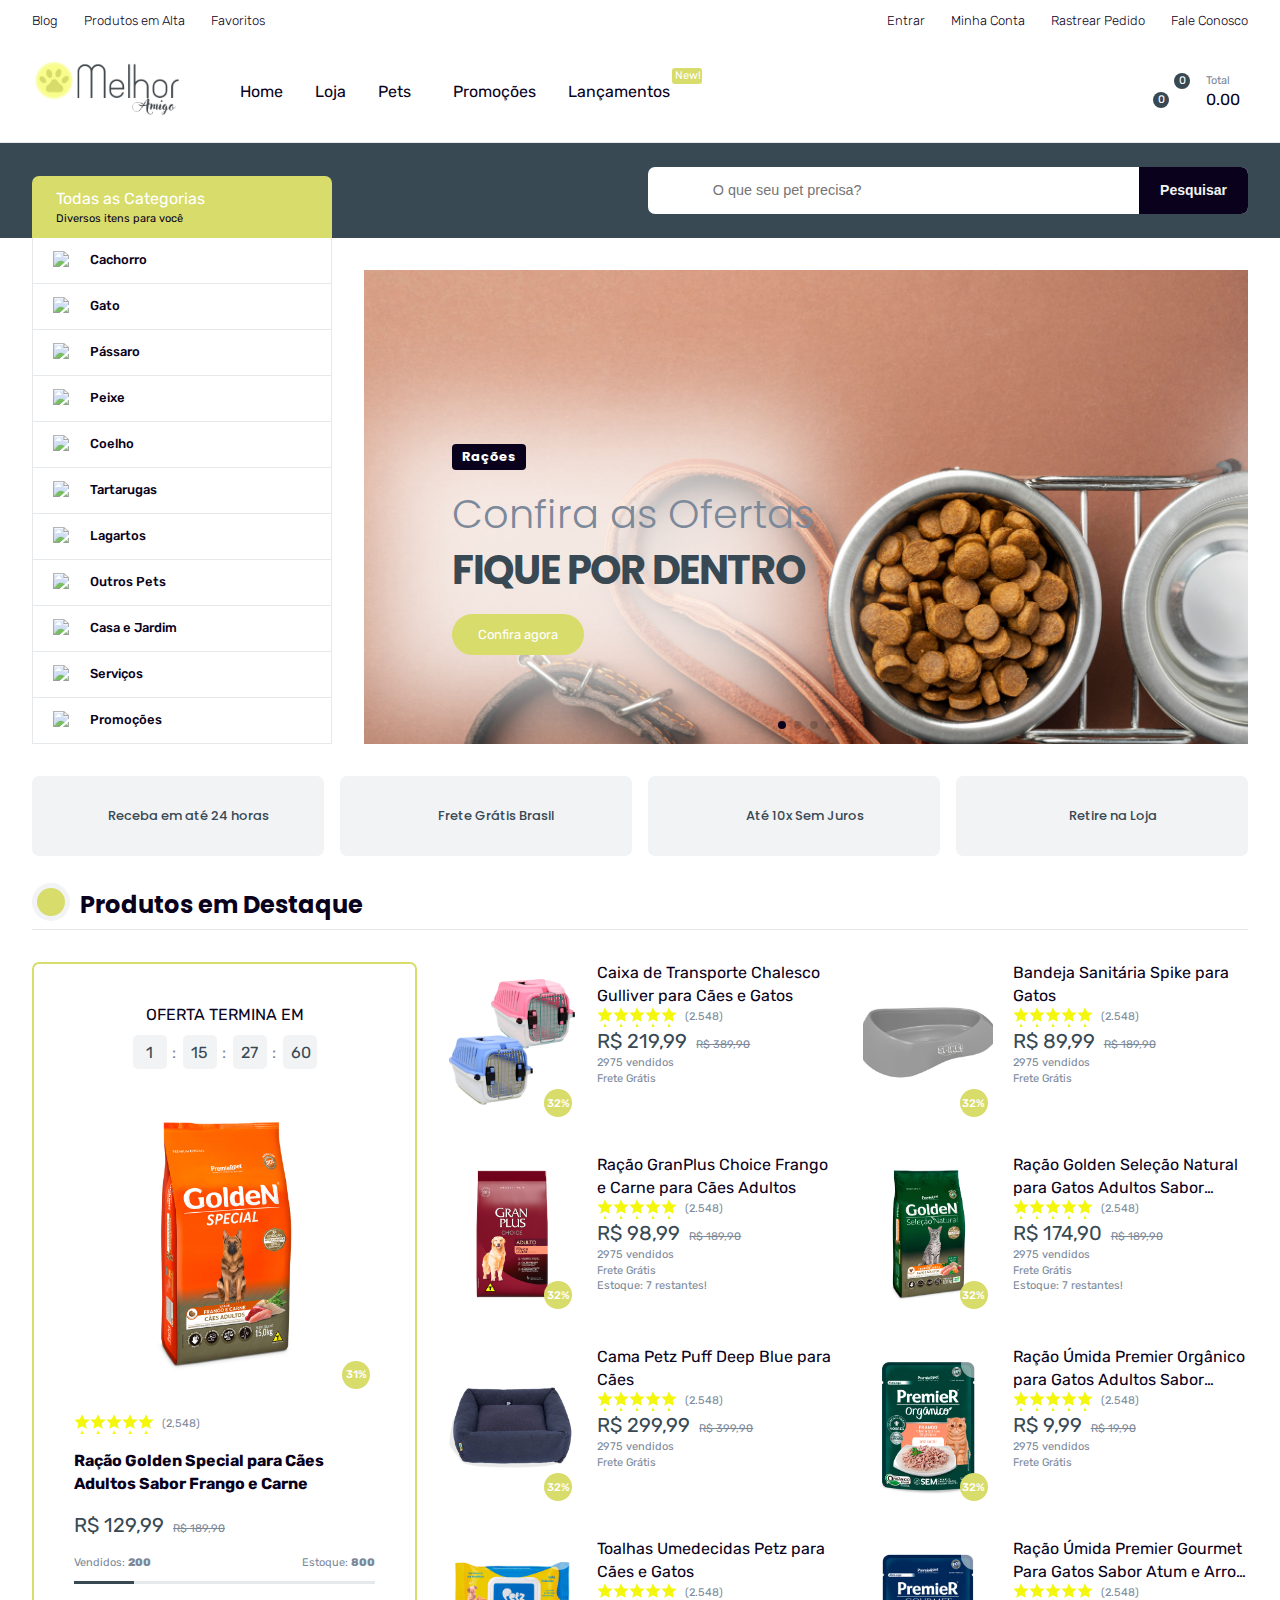
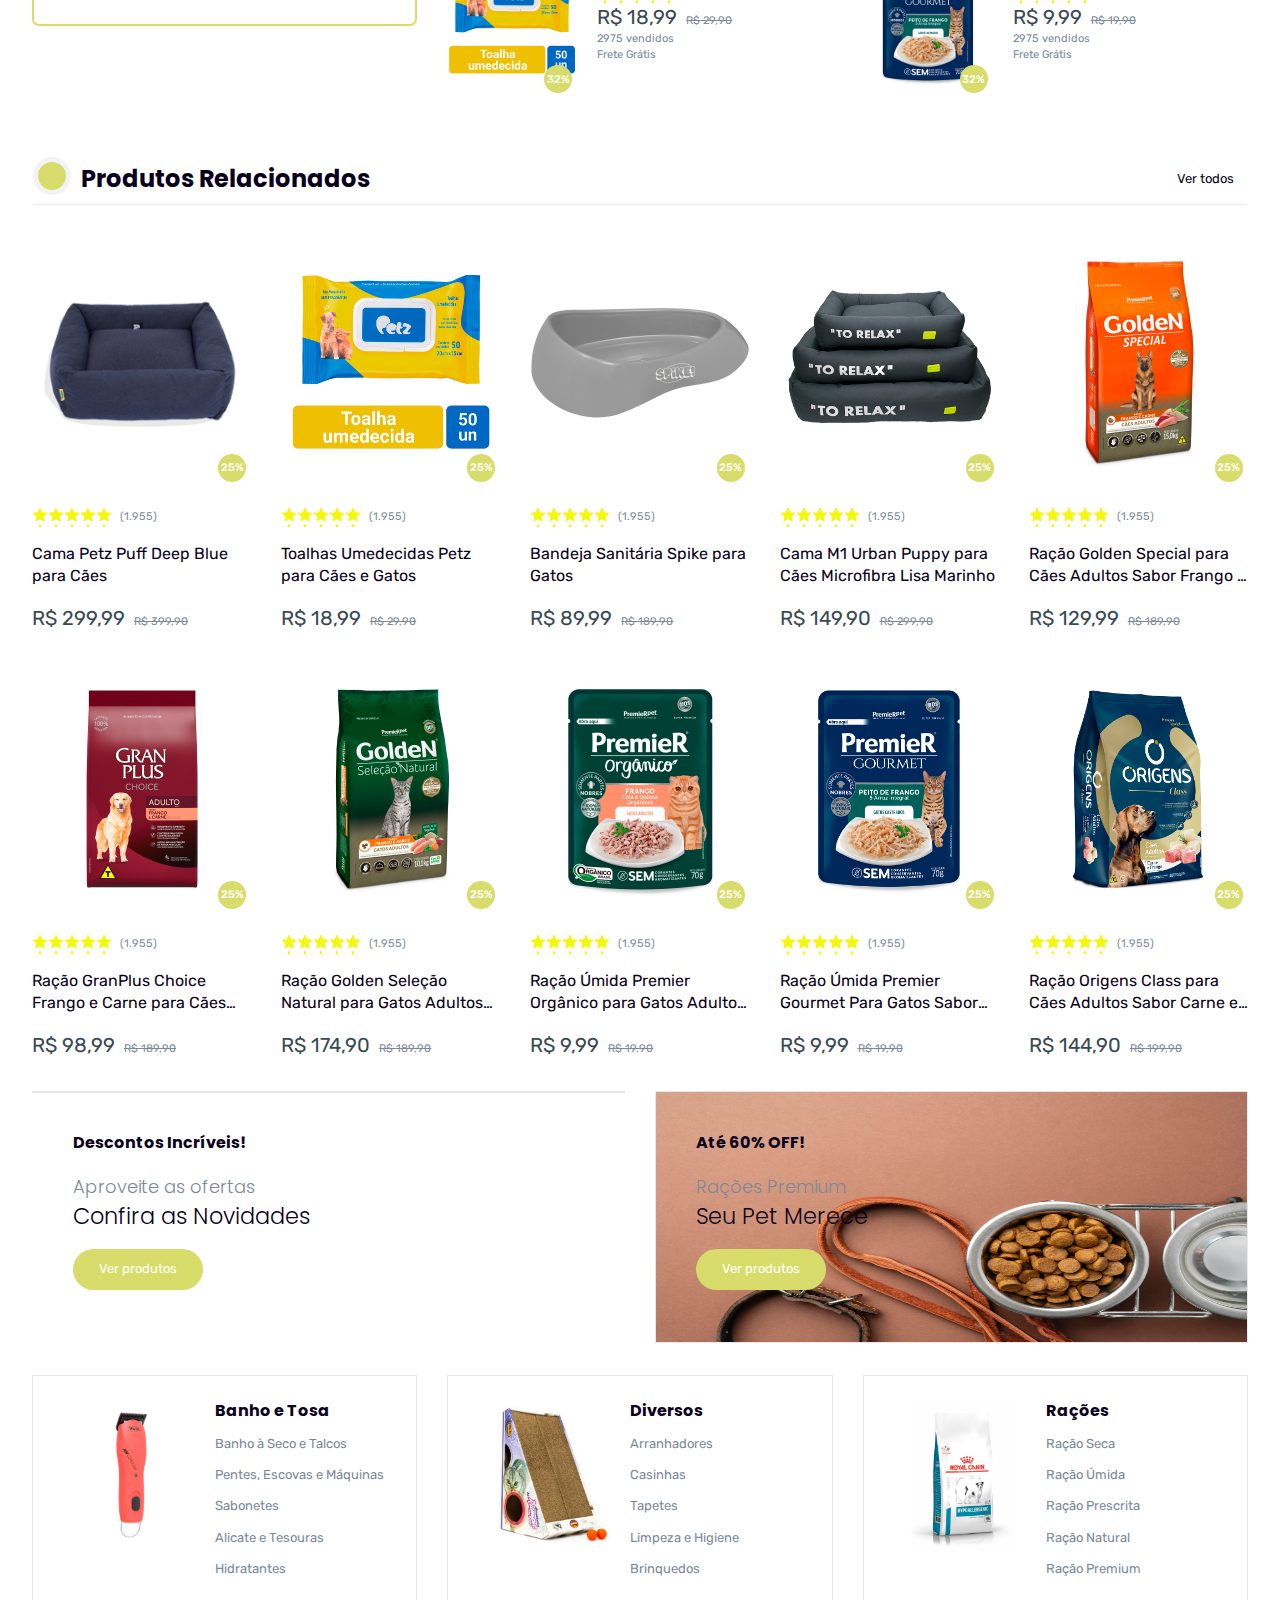
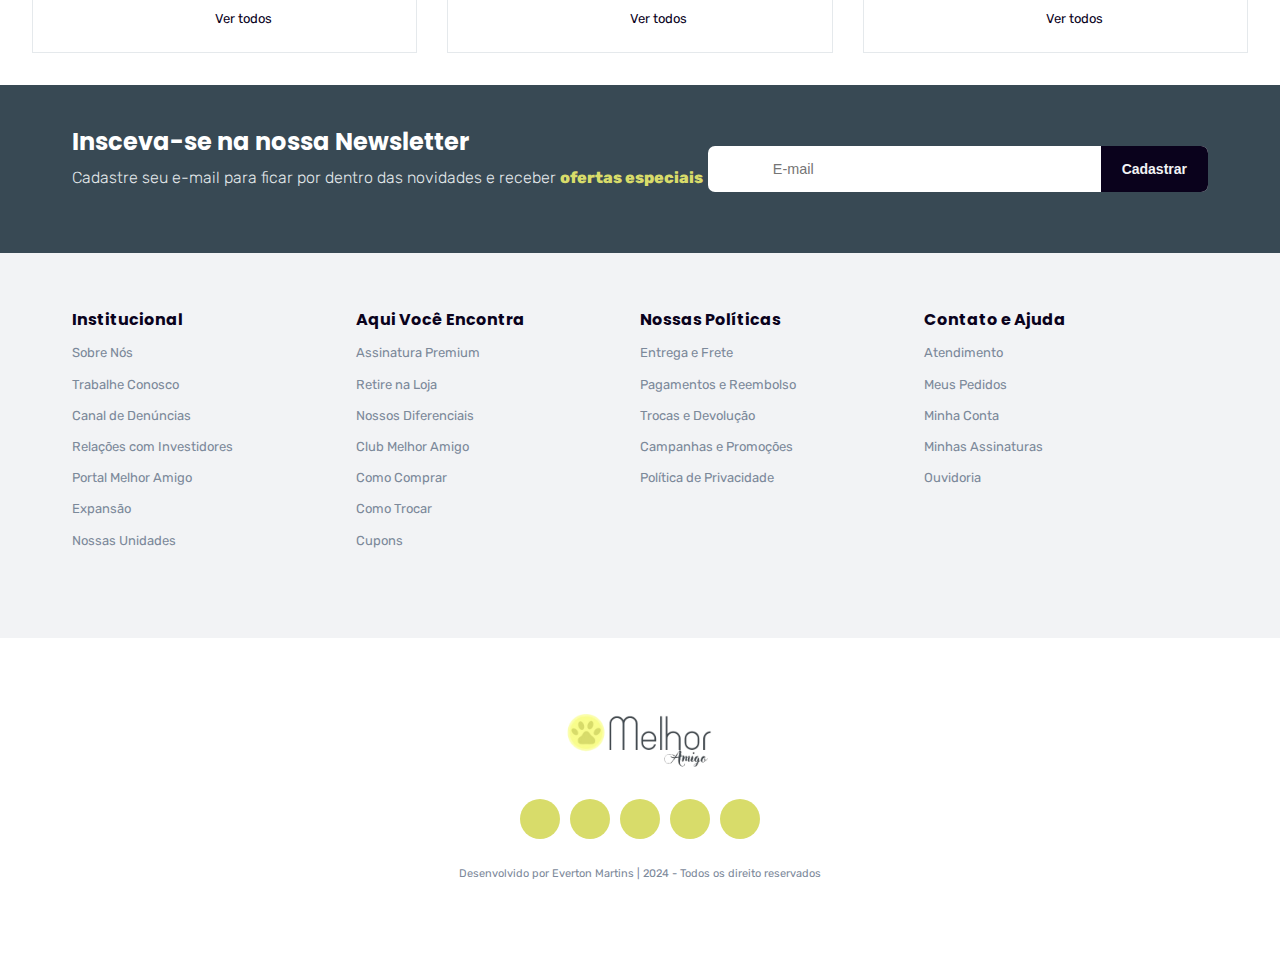
==== index.html @ 88d0bf7f "first commit" ====
<!DOCTYPE html>
<html lang="pt-BR">
<head>
    <meta charset="UTF-8">
    <meta name="viewport" content="width=device-width, initial-scale=1.0">
    <title>Melhor Amigo | Petshop</title>
    <link rel="stylesheet" href="style.css">
    <link rel="stylesheet" href="https://cdnjs.cloudflare.com/ajax/libs/remixicon/4.1.0/remixicon.css">
    <link rel="stylesheet" href="https://cdn.jsdelivr.net/npm/swiper@11/swiper-bundle.min.css"/>
</head>
<body>
    <div class="site page-home" id="page">
        
        <aside class="site-off desktop-hide">
            <div class="off-canvas">
                <div class="canvas-head flexitem">
                    <div class="logo"></div>
                    <a href="#" class="t-close flexcenter"><i class="ri-close-line"></i></a>
                </div>
                <div class="departments"></div>
                <nav></nav>
                <div class="thetop-nav"></div>
            </div>
        </aside>

        <header>
            <div class="header-top mobile-hide">
                <div class="container">
                    <div class="wrapper flexitem">
                        <div class="left">
                            <ul class="flexitem main-links">
                                <li><a href="#">Blog</a></li>
                                <li><a href="#">Produtos em Alta</a></li>
                                <li><a href="#">Favoritos</a></li>
                            </ul>
                        </div>
                        <div class="right">
                            <ul class="flexitem main-links">
                                <li><a href="#">Entrar</a></li>
                                <li><a href="#">Minha Conta</a></li>
                                <li><a href="#">Rastrear Pedido</a></li>
                                <li><a href="#">Fale Conosco</a></li>
                            </ul>
                        </div>
                    </div>
                </div>
            </div>

            <div class="header-nav">
                <div class="container">
                    <div class="wrapper flexitem">
                        <a href="#" class="trigger desktop-hide"><i class="ri-menu-2-line"></i></a>
                        <div class="left flexitem">
                            <div class="logo"></div>
                            <nav class="mobile-hide">
                                <ul class="flexitem second-links">
                                    <li><a href="#">Home</a></li>
                                    <li><a href="#">Loja</a></li>
                                    <li class="has-child">
                                        <a href="#">Pets
                                            <div class="icon-small"><i class="ri-arrow-down-s-line"></i></div>
                                        </a>
                                        <div class="mega">
                                            <div class="container">
                                                <div class="wrapper">
                                                    <div class="flexcol">
                                                        <div class="row">
                                                            <h4>Cachorro</h4>
                                                            <ul>
                                                                <li><a href="#">Ração</a></li>
                                                                <li><a href="#">Petiscos e Ossos</a></li>
                                                                <li><a href="#">Farmácia</a></li>
                                                                <li><a href="#">Brinquedos</a></li>
                                                                <li><a href="#">Acessórios</a></li>
                                                                <li><a href="#">Camas e Cobertores</a></li>
                                                                <li><a href="#">Roupas</a></li>
                                                            </ul>
                                                        </div>
                                                    </div>
                                                    <div class="flexcol">
                                                        <div class="row">
                                                            <h4>Gato</h4>
                                                            <ul>
                                                                <li><a href="#">Ração</a></li>
                                                                <li><a href="#">Petiscos</a></li>
                                                                <li><a href="#">Areias e Banheiros</a></li>
                                                                <li><a href="#">Arranhadores e Brinquedos</a></li>
                                                                <li><a href="#">Beleza e Limpeza</a></li>
                                                                <li><a href="#">Acessórios</a></li>
                                                                <li><a href="#">Roupas</a></li>
                                                            </ul>
                                                        </div>
                                                    </div>
                                                    <div class="flexcol">
                                                        <div class="row">
                                                            <h4>Outros Pets</h4>
                                                            <ul>
                                                                <li><a href="#">Coelhos</a></li>
                                                                <li><a href="#">Hamister</a></li>
                                                                <li><a href="#">Chinchila</a></li>
                                                                <li><a href="#">Tartarugas</a></li>
                                                                <li><a href="#">Lagartos</a></li>
                                                                <li><a href="#">Peixe</a></li>
                                                                <li><a href="#">Pássatos</a></li>
                                                            </ul>
                                                        </div>
                                                    </div>
                                                    <div class="flexcol">
                                                        <div class="row">
                                                            <h4>Marcas</h4>
                                                            <ul class="brands">
                                                                <li><a href="#">Whiskas</a></li>
                                                                <li><a href="#">Pedigree</a></li>
                                                                <li><a href="#">Elanco</a></li>
                                                                <li><a href="#">Royal Canin</a></li>
                                                                <li><a href="#">Purina</a></li>
                                                                <li><a href="#">Pet Society</a></li>
                                                                <li><a href="#">Zee.dog</a></li>
                                                            </ul>
                                                            <a href="#" class="view-all">Todas as marcas <i class="ri-arrow-right-line"></i></a>
                                                        </div>
                                                    </div>
                                                    <div class="flexcol products">
                                                        <div class="row">
                                                            <div class="media">
                                                                <div class="thumbnail">
                                                                    <a href="#">
                                                                        <img src="assets/banners/dog1.jpg" alt="">
                                                                    </a>
                                                                </div>
                                                            </div>
                                                            <div class="text-content">
                                                                <h4>Ele vai adorar!</h4>
                                                                <a href="#" class="primary-button">Ver produtos</a>
                                                            </div>
                                                        </div>
                                                    </div>
                                                </div>
                                            </div>
                                        </div>
                                    </li>
                                    <li><a href="#">Promoções</a></li>
                                    <li>
                                        <a href="#">Lançamentos
                                            <div class="fly-item"><span>New!</span></div>
                                        </a>
                                    </li>
                                </ul>
                            </nav>
                        </div>
                        <div class="right">
                            <ul class="flexitem second-links">
                                <li class="mobile-hide">
                                    <a href="#" class="iscart">
                                        <div class="icon-large"><i class="ri-heart-line"></i></div>
                                        <div class="fly-item"><span class="item-number">0</span></div>
                                    </a>
                                </li>

                                <li>
                                    <a href="#">
                                        <div class="icon-large">
                                            <i class="ri-shopping-cart-line"></i>
                                            <div class="fly-item"><span class="item-number">0</span></div>
                                        </div>
                                        <div class="icon-text">
                                            <div class="mini-text">Total</div>
                                            <div class="cart-total">0.00</div>
                                        </div>
                                    </a>
                                </li>
                            </ul>
                        </div>
                    </div>
                </div>
            </div>

            <div class="header-main mobile-hide">
                <div class="container">
                    <div class="wrapper flexitem">
                        <div class="left">
                            <div class="dpt-cat">
                                <div class="dpt-head">
                                    <div class="main-text">Todas as Categorias</div>
                                    <div class="mini-text">Diversos itens para você</div>
                                    <a href="#" class="dpt-trigger mobile-hide">
                                        <i class="ri-menu-3-line ri-xl"></i>
                                    </a>
                                </div>
                                <div class="dpt-menu">
                                    <ul class="second-links">
                                        <li class="has-child dog">
                                            <a href="#">
                                                <div class="icon-large"><img src="https://img.icons8.com/pastel-glyph/64/dog-sit--v3.png" alt="dog-sit--v3"/></div>
                                                Cachorro
                                                <div class="icon-small"><i class="ri-arrow-right-s-line"></i></div>
                                            </a>
                                            <ul>
                                                <li><a href="#">Ração</a></li>
                                                <li><a href="#">Petiscos e Ossos</a></li>
                                                <li><a href="#">Brinquedos</a></li>
                                                <li><a href="#">Acessórios</a></li>
                                                <li><a href="#">Beleza e Limpeza</a></li>
                                                <li><a href="#">Farmácia</a></li>
                                                <li><a href="#">Roupas</a></li>
                                                <li><a href="#">Casas e Tocas</a></li>
                                            </ul>
                                        </li>
                                        <li class="has-child cat">
                                            <a href="#">
                                                <div class="icon-large"><img src="https://img.icons8.com/ios/50/cat-head--v1.png" alt="cat-head--v1"/></div>
                                                Gato
                                                <div class="icon-small"><i class="ri-arrow-right-s-line"></i></div>
                                            </a>
                                            <ul>
                                                <li><a href="#">Ração</a></li>
                                                <li><a href="#">Petiscos</a></li>
                                                <li><a href="#">Areias e Banheiros</a></li>
                                                <li><a href="#">Farmácia</a></li>
                                                <li><a href="#">Arranhadores e Brinquedos</a></li>
                                                <li><a href="#">Beleza e Limpeza</a></li>
                                                <li><a href="#">Camas e Tocas</a></li>
                                                <li><a href="#">Roupas</a></li>
                                            </ul>
                                        </li>
                                        <li>
                                            <a href="#">
                                                <div class="icon-large"><img src="https://img.icons8.com/sf-regular/48/bird.png" alt="bird"/></div>
                                                Pássaro
                                            </a>
                                        </li>
                                        <li>
                                            <a href="#">
                                                <div class="icon-large"><img src="https://img.icons8.com/hatch/64/fish.png" alt="fish"/></i></div>
                                                Peixe
                                            </a>
                                        </li>
                                        <li>
                                            <a href="#">
                                                <div class="icon-large"><img src="https://img.icons8.com/ios/50/rabbit--v1.png" alt="rabbit--v1"/></div>
                                                Coelho
                                            </a>
                                        </li>
                                        <li>
                                            <a href="#">
                                                <div class="icon-large"><img src="https://img.icons8.com/sf-regular/48/turtle.png" alt="turtle"/></div>
                                                Tartarugas
                                            </a>
                                        </li>
                                        <li>
                                            <a href="#">
                                                <div class="icon-large"><img src="https://img.icons8.com/ios/50/lizard.png" alt="lizard"/></div>
                                                Lagartos
                                            </a>
                                        </li>
                                        <li class="has-child acessories">
                                            <a href="#">
                                                <div class="icon-large"><img src="https://img.icons8.com/badges/48/cat-footprint.png" alt="cat-footprint"/></div>
                                                Outros Pets
                                                <div class="icon-small"><i class="ri-arrow-right-s-line"></i></div>
                                            </a>
                                            <div class="mega">
                                                <div class="flexcol">
                                                    <div class="row">
                                                        <h4><a href="#">Hamster e Twister</a></h4>
                                                        <ul>
                                                            <li><a href="#">Ração</a></li>
                                                            <li><a href="#">Gaiolas e Casinhas</a></li>
                                                            <li><a href="#">Brinquedos</a></li>
                                                            <li><a href="#">Farmácia</a></li>
                                                            <li><a href="#">Acessórios</a></li>
                                                        </ul>
                                                    </div>
                                                    <div class="row">
                                                        <h4><a href="#">Porquinho da Índia</a></h4>
                                                        <ul>
                                                            <li><a href="#">Ração</a></li>
                                                            <li><a href="#">Brinquedos e Acessórios</a></li>
                                                            <li><a href="#">Higiene</a></li>
                                                        </ul>
                                                    </div>
                                                </div>
                                                <div class="flexcol">
                                                    <div class="row">
                                                        <h4><a href="#">Chinchila</a></h4>
                                                        <ul>
                                                            <li><a href="#">Ração</a></li>
                                                            <li><a href="#">Gaiolas e Casinhas</a></li>
                                                            <li><a href="#">Brinquedos</a></li>
                                                            <li><a href="#">Acessórios</a></li>
                                                            <li><a href="#">Limpeza e Higiene</a></li>
                                                        </ul>
                                                    </div>
                                                    <div class="row">
                                                        <h4><a href="#">Furão</a></h4>
                                                        <ul>
                                                            <li><a href="#">Ração</a></li>
                                                            <li><a href="#">Brinquedos e Acessórios</a></li>
                                                            <li><a href="#">Limpeza</a></li>
                                                        </ul>
                                                    </div>
                                                </div>
                                                <div class="flexcol">
                                                    <div class="row">
                                                        <h4><a href="#">Gerbil</a></h4>
                                                        <ul>
                                                            <li><a href="#">Ração</a></li>
                                                            <li><a href="#">Casinhas</a></li>
                                                            <li><a href="#">Serragens</a></li>
                                                            <li><a href="#">Granulados</a></li>
                                                            <li><a href="#">Brinquedos</a></li>
                                                            <li><a href="#">Acessórios</a></li>
                                                            <li><a href="#">Vitaminas</a></li>
                                                            <li><a href="#">Limpeza</a></li>
                                                            <li><a href="#">Higiene</a></li>
                                                        </ul>
                                                    </div>
                                                </div>
                                            </div>
                                        </li>
                                        <li>
                                            <a href="#">
                                                <div class="icon-large"><img src="https://img.icons8.com/sf-regular/48/home.png" alt="home"/></div>
                                                Casa e Jardim
                                            </a>
                                        </li>
                                        <li>
                                            <a href="#">
                                                <div class="icon-large"><img src="https://img.icons8.com/pulsar-line/48/000000/dashboard-layout.png" alt="dashboard-layout"/></div>
                                                Serviços
                                            </a>
                                        </li>
                                        <li>
                                            <a href="#">
                                                <div class="icon-large"><img color: red src="https://img.icons8.com/ios/50/discount--v1.png" alt="discount--v1"/></div>
                                                Promoções
                                            </a>
                                        </li>
                                    </ul>
                                </div>
                            </div>
                        </div>

                        <div class="right">
                            <div class="search-box">
                                <form action="" class="search">
                                    <span class="icon-large"><i class="ri-search-line"></i></span>
                                    <input type="search" placeholder="O que seu pet precisa?">
                                    <button type="submit">Pesquisar</button>
                                </form>
                            </div>
                        </div>
                    </div>
                </div>
            </div>
        </header>

        <main>


            <div class="slider">
                <div class="container">
                    <div class="wrapper">
                        <div class="myslider swiper">
                            <div class="swiper-wrapper">
                                <div class="swiper-slide">
                                    <div class="item">
                                        <div class="image object-cover">
                                            <img src="assets/slider/slide2.jpg" alt="">
                                        </div>
                                        <div class="text-content flexcol">
                                            <h4>Rações</h4>
                                            <h2><span>Confira as Ofertas</span><br><span>Fique por Dentro</span></h2>
                                            <a href="#" class="primary-button">Confira agora</a>
                                        </div>
                                    </div>
                                </div>
                                <div class="swiper-slide">
                                    <div class="item">
                                        <div class="image object-cover">
                                            <img src="assets/slider/slide3.jpg" alt="">
                                        </div>
                                        <div class="text-content flexcol">
                                            <h4>Rações</h4>
                                            <h2><span>Seu Gato Vai Amar</span><br><span>Rações Premium</span></h2>
                                            <a href="#" class="primary-button">Confira agora</a>
                                        </div>
                                    </div>
                                </div>
                                <div class="swiper-slide">
                                    <div class="item">
                                        <div class="image object-cover">
                                            <img src="assets/slider/slide4.jpg" alt="">
                                        </div>
                                        <div class="text-content flexcol">
                                            <h4>Banho e Tosa</h4>
                                            <h2><span>Seu Pet Feliz</span><br><span>Banho e Tosa</span></h2>
                                            <a href="#" class="primary-button">Agendar agora</a>
                                        </div>
                                    </div>
                                </div>
                                <div class="swiper-slide">
                                    <div class="item">
                                        <div class="image object-cover">
                                            <img src="assets/slider/slide5.jpg" alt="">
                                        </div>
                                        <div class="text-content flexcol">
                                            <h4>Banho e Tosa</h4>
                                            <h2><span>Itens de Beleza</span><br><span>Ele Vai Amar</span></h2>
                                            <a href="#" class="primary-button">Confira agora</a>
                                        </div>
                                    </div>
                                </div>
                            </div>
                            <div class="swiper-pagination"></div>
                        </div>
                    </div>
                </div>
            </div>

            <div class="informations">
                <div class="container">
                    <div class="wrapper flexitem">
                        <div class="item">
                            <i class="ri-24-hours-line icon-large"></i>
                            <h4>Receba em até 24 horas</h4>
                        </div>
                        <div class="item">
                            <i class="ri-truck-line icon-large"></i>
                            <h4>Frete Grátis Brasil</h4>
                        </div>
                        <div class="item">
                            <i class="ri-bank-card-2-line icon-large"></i>
                            <h4>Até 10x Sem Juros</h4>
                        </div>
                        <div class="item">
                            <i class="ri-store-2-line icon-large"></i>
                            <h4>Retire na Loja</h4>
                        </div>
                    </div>
                </div>
            </div>

            <div class="trending">
                <div class="container">
                    <div class="wrapper">
                        <div class="sectop flexitem">
                            <h2><span class="circle"></span><span>Produtos em Destaque</span></h2>
                        </div>
                        <div class="column">
                            <div class="flexwrap">
                                <div class="row products big">
                                    <div class="item">
                                        <div class="offer">
                                            <p>Oferta termina em</p>
                                            <ul class="flexcenter">
                                                <li>1</li>
                                                <li>15</li>
                                                <li>27</li>
                                                <li>60</li>
                                            </ul>
                                        </div>
                                        <div class="media">
                                            <div class="thumbnail">
                                                <a href="#">
                                                    <img src="assets/products/cachorro/racao/racao_golden1.jpg" alt="">
                                                </a>
                                            </div>
                                            <div class="hoverable">
                                                <ul>
                                                    <li class="active"><a href="#"><i class="ri-heart-line"></i></a></li>
                                                    <li><a href="#"><i class="ri-eye-line"></i></a></li>
                                                    <li><a href="#"><i class="ri-shuffle-line"></i></a></li>
                                                </ul>
                                            </div>
                                            <div class="discount circle flexcenter"><span>31%</span></div>
                                        </div>
                                        <div class="content">
                                            <div class="rating">
                                                <div class="stars"></div>
                                                <span class="mini-text">(2,548)</span>
                                            </div>
                                            <h3 class="main-links"><a href="#">Ração Golden Special para Cães Adultos Sabor Frango e Carne</a></h3>
                                            <div class="price">
                                                <span class="current">R$ 129,99</span>
                                                <span class="normal mini-text">R$ 189,90</span>
                                            </div>
                                            <div class="stock mini-text" data-stock= "1000">
                                                <div class="qty">
                                                    <span>Vendidos: <strong class="qty-sold">200</strong></span>
                                                    <span>Estoque: <strong class="qty-available">800</strong></span>
                                                </div>
                                                <div class="bar">
                                                    <div class="available"></div>
                                                </div>
                                            </div>
                                        </div>
                                    </div>
                                </div>

                                <div class="row products mini">
                                    <div class="item">
                                        <div class="media">
                                            <div class="thumbnail object-cover">
                                                <a href="#">
                                                    <img src="assets/products/cachorro/acessorios/caixa.jpg" alt="">
                                                </a>
                                            </div>
                                            <div class="hoverable">
                                                <ul>
                                                    <li class="active"><a href="#"><i class="ri-heart-line"></i></a></li>
                                                    <li><a href="#"><i class="ri-eye-line"></i></a></li>
                                                    <li><a href="#"><i class="ri-shuffle-line"></i></a></li>
                                                </ul>
                                            </div>
                                            <div class="discount circle flexcenter"><span>32%</span></div>
                                        </div>
                                        <div class="content">
                                            <h3 class="main-links"><a href="#">Caixa de Transporte Chalesco Gulliver para Cães e Gatos</a></h3>
                                            <div class="rating">
                                                <div class="stars"></div>
                                                <div class="mini-text">(2.548)</div>
                                            </div>
                                            <div class="price">
                                                <span class="current">R$ 219,99</span>
                                                <span class="normal mini-text">R$ 389,90</span>
                                            </div>
                                            <div class="mini-text">
                                                <p>2975 vendidos</p>
                                                <p>Frete Grátis</p>
                                            </div>
                                        </div>
                                    </div>
                                    <div class="item">
                                        <div class="media">
                                            <div class="thumbnail object-cover">
                                                <a href="#">
                                                    <img src="assets/products/cachorro/racao/racao_gran_plus.jpg" alt="">
                                                </a>
                                            </div>
                                            <div class="hoverable">
                                                <ul>
                                                    <li class="active"><a href="#"><i class="ri-heart-line"></i></a></li>
                                                    <li><a href="#"><i class="ri-eye-line"></i></a></li>
                                                    <li><a href="#"><i class="ri-shuffle-line"></i></a></li>
                                                </ul>
                                            </div>
                                            <div class="discount circle flexcenter"><span>32%</span></div>
                                        </div>
                                        <div class="content">
                                            <h3 class="main-links"><a href="#">Ração GranPlus Choice Frango e Carne para Cães Adultos</a></h3>
                                            <div class="rating">
                                                <div class="stars"></div>
                                                <div class="mini-text">(2.548)</div>
                                            </div>
                                            <div class="price">
                                                <span class="current">R$ 98,99</span>
                                                <span class="normal mini-text">R$ 189,90</span>
                                            </div>
                                            <div class="mini-text">
                                                <p>2975 vendidos</p>
                                                <p>Frete Grátis</p>
                                                <p class="stock-danger">Estoque: 7 restantes!</p>
                                            </div>
                                        </div>
                                    </div>
                                    <div class="item">
                                        <div class="media">
                                            <div class="thumbnail object-cover">
                                                <a href="#">
                                                    <img src="assets/products/cachorro/acessorios/cama.jpg" alt="">
                                                </a>
                                            </div>
                                            <div class="hoverable">
                                                <ul>
                                                    <li class="active"><a href="#"><i class="ri-heart-line"></i></a></li>
                                                    <li><a href="#"><i class="ri-eye-line"></i></a></li>
                                                    <li><a href="#"><i class="ri-shuffle-line"></i></a></li>
                                                </ul>
                                            </div>
                                            <div class="discount circle flexcenter"><span>32%</span></div>
                                        </div>
                                        <div class="content">
                                            <h3 class="main-links"><a href="#">Cama Petz Puff Deep Blue para Cães</a></h3>
                                            <div class="rating">
                                                <div class="stars"></div>
                                                <div class="mini-text">(2.548)</div>
                                            </div>
                                            <div class="price">
                                                <span class="current">R$ 299,99</span>
                                                <span class="normal mini-text">R$ 399,90</span>
                                            </div>
                                            <div class="mini-text">
                                                <p>2975 vendidos</p>
                                                <p>Frete Grátis</p>
                                            </div>
                                        </div>
                                    </div>
                                    <div class="item">
                                        <div class="media">
                                            <div class="thumbnail object-cover">
                                                <a href="#">
                                                    <img src="assets/products/cachorro/acessorios/toalha_umedecidas.jpg" alt="">
                                                </a>
                                            </div>
                                            <div class="hoverable">
                                                <ul>
                                                    <li class="active"><a href="#"><i class="ri-heart-line"></i></a></li>
                                                    <li><a href="#"><i class="ri-eye-line"></i></a></li>
                                                    <li><a href="#"><i class="ri-shuffle-line"></i></a></li>
                                                </ul>
                                            </div>
                                            <div class="discount circle flexcenter"><span>32%</span></div>
                                        </div>
                                        <div class="content">
                                            <h3 class="main-links"><a href="#">Toalhas Umedecidas Petz para Cães e Gatos</a></h3>
                                            <div class="rating">
                                                <div class="stars"></div>
                                                <div class="mini-text">(2.548)</div>
                                            </div>
                                            <div class="price">
                                                <span class="current">R$ 18,99</span>
                                                <span class="normal mini-text">R$ 29,90</span>
                                            </div>
                                            <div class="mini-text">
                                                <p>2975 vendidos</p>
                                                <p>Frete Grátis</p>
                                            </div>
                                        </div>
                                    </div>
                                </div>

                                <div class="row products mini">
                                    <div class="item">
                                        <div class="media">
                                            <div class="thumbnail object-cover">
                                                <a href="#">
                                                    <img src="assets/products/gatos/acessorios/banheira.jpg" alt="">
                                                </a>
                                            </div>
                                            <div class="hoverable">
                                                <ul>
                                                    <li class="active"><a href="#"><i class="ri-heart-line"></i></a></li>
                                                    <li><a href="#"><i class="ri-eye-line"></i></a></li>
                                                    <li><a href="#"><i class="ri-shuffle-line"></i></a></li>
                                                </ul>
                                            </div>
                                            <div class="discount circle flexcenter"><span>32%</span></div>
                                        </div>
                                        <div class="content">
                                            <h3 class="main-links"><a href="#">Bandeja Sanitária Spike para Gatos</a></h3>
                                            <div class="rating">
                                                <div class="stars"></div>
                                                <div class="mini-text">(2.548)</div>
                                            </div>
                                            <div class="price">
                                                <span class="current">R$ 89,99</span>
                                                <span class="normal mini-text">R$ 189,90</span>
                                            </div>
                                            <div class="mini-text">
                                                <p>2975 vendidos</p>
                                                <p>Frete Grátis</p>
                                            </div>
                                        </div>
                                    </div>
                                    <div class="item">
                                        <div class="media">
                                            <div class="thumbnail object-cover">
                                                <a href="#">
                                                    <img src="assets/products/gatos/racao/racao_golden.jpg" alt="">
                                                </a>
                                            </div>
                                            <div class="hoverable">
                                                <ul>
                                                    <li class="active"><a href="#"><i class="ri-heart-line"></i></a></li>
                                                    <li><a href="#"><i class="ri-eye-line"></i></a></li>
                                                    <li><a href="#"><i class="ri-shuffle-line"></i></a></li>
                                                </ul>
                                            </div>
                                            <div class="discount circle flexcenter"><span>32%</span></div>
                                        </div>
                                        <div class="content">
                                            <h3 class="main-links"><a href="#">Ração Golden Seleção Natural para Gatos Adultos Sabor Frango e Arroz</a></h3>
                                            <div class="rating">
                                                <div class="stars"></div>
                                                <div class="mini-text">(2.548)</div>
                                            </div>
                                            <div class="price">
                                                <span class="current">R$ 174,90</span>
                                                <span class="normal mini-text">R$ 189,90</span>
                                            </div>
                                            <div class="mini-text">
                                                <p>2975 vendidos</p>
                                                <p>Frete Grátis</p>
                                                <p class="stock-danger">Estoque: 7 restantes!</p>
                                            </div>
                                        </div>
                                    </div>
                                    <div class="item">
                                        <div class="media">
                                            <div class="thumbnail object-cover">
                                                <a href="#">
                                                    <img src="assets/products/gatos/racao/racao_umida_Premier.jpg" alt="">
                                                </a>
                                            </div>
                                            <div class="hoverable">
                                                <ul>
                                                    <li class="active"><a href="#"><i class="ri-heart-line"></i></a></li>
                                                    <li><a href="#"><i class="ri-eye-line"></i></a></li>
                                                    <li><a href="#"><i class="ri-shuffle-line"></i></a></li>
                                                </ul>
                                            </div>
                                            <div class="discount circle flexcenter"><span>32%</span></div>
                                        </div>
                                        <div class="content">
                                            <h3 class="main-links"><a href="#">Ração Úmida Premier Orgânico para Gatos Adultos Sabor Frango, Chia e Quinoa 70g</a></h3>
                                            <div class="rating">
                                                <div class="stars"></div>
                                                <div class="mini-text">(2.548)</div>
                                            </div>
                                            <div class="price">
                                                <span class="current">R$ 9,99</span>
                                                <span class="normal mini-text">R$ 19,90</span>
                                            </div>
                                            <div class="mini-text">
                                                <p>2975 vendidos</p>
                                                <p>Frete Grátis</p>
                                            </div>
                                        </div>
                                    </div>
                                    <div class="item">
                                        <div class="media">
                                            <div class="thumbnail object-cover">
                                                <a href="#">
                                                    <img src="assets/products/gatos/racao/racao_umida_Premier2.jpg" alt="">
                                                </a>
                                            </div>
                                            <div class="hoverable">
                                                <ul>
                                                    <li class="active"><a href="#"><i class="ri-heart-line"></i></a></li>
                                                    <li><a href="#"><i class="ri-eye-line"></i></a></li>
                                                    <li><a href="#"><i class="ri-shuffle-line"></i></a></li>
                                                </ul>
                                            </div>
                                            <div class="discount circle flexcenter"><span>32%</span></div>
                                        </div>
                                        <div class="content">
                                            <h3 class="main-links"><a href="#">Ração Úmida Premier Gourmet Para Gatos Sabor Atum e Arroz integral 70g</a></h3>
                                            <div class="rating">
                                                <div class="stars"></div>
                                                <div class="mini-text">(2.548)</div>
                                            </div>
                                            <div class="price">
                                                <span class="current">R$ 9,99</span>
                                                <span class="normal mini-text">R$ 19,90</span>
                                            </div>
                                            <div class="mini-text">
                                                <p>2975 vendidos</p>
                                                <p>Frete Grátis</p>
                                            </div>
                                        </div>
                                    </div>
                                </div>
                            </div>
                        </div>
                    </div>
                </div>
            </div>

            <div class="features">
                <div class="container">
                    <div class="wrapper">
                        <div class="column">
                            <div class="sectop flexitem">
                                <h2><span class="circle"></span><span>Produtos Relacionados</span></h2>
                                <div class="second-links">
                                    <a href="#" class="view-all">Ver todos<i class="ri-arrow-right-line"></i></a>
                                </div>
                            </div>
                            <div class="products main flexwrap">
                                <div class="item">
                                    <div class="media">
                                        <div class="thumbnail object-cover">
                                            <a href="#">
                                                <img src="assets/products/cachorro/acessorios/cama.jpg" alt="">
                                            </a>
                                        </div>
                                        <div class="hoverable">
                                            <ul>
                                                <li class="active"><a href="#"><i class="ri-heart-line"></i></a></li>
                                                <li><a href="#"><i class="ri-eye-line"></i></a></li>
                                                <li><a href="#"><i class="ri-shuffle-line"></i></a></li>
                                            </ul>
                                        </div>
                                        <div class="discount circle flexcenter"><span>25%</span></div>
                                    </div>
                                    <div class="content">
                                        <div class="rating">
                                            <div class="stars"></div>
                                            <span class="mini-text">(1.955)</span>
                                        </div>
                                        <h3 class="main-links"><a href="#">Cama Petz Puff Deep Blue para Cães</a></h3>
                                        <div class="price">
                                            <span class="current">R$ 299,99</span>
                                            <span class="normal mini-text">R$ 399,90</span>
                                        </div>
                                    </div>
                                </div>
                                <div class="item">
                                    <div class="media">
                                        <div class="thumbnail object-cover">
                                            <a href="#">
                                                <img src="assets/products/cachorro/acessorios/toalha_umedecidas.jpg" alt="">
                                            </a>
                                        </div>
                                        <div class="hoverable">
                                            <ul>
                                                <li class="active"><a href="#"><i class="ri-heart-line"></i></a></li>
                                                <li><a href="#"><i class="ri-eye-line"></i></a></li>
                                                <li><a href="#"><i class="ri-shuffle-line"></i></a></li>
                                            </ul>
                                        </div>
                                        <div class="discount circle flexcenter"><span>25%</span></div>
                                    </div>
                                    <div class="content">
                                        <div class="rating">
                                            <div class="stars"></div>
                                            <span class="mini-text">(1.955)</span>
                                        </div>
                                        <h3 class="main-links"><a href="#">Toalhas Umedecidas Petz para Cães e Gatos</a></h3>
                                        <div class="price">
                                            <span class="current">R$ 18,99</span>
                                            <span class="normal mini-text">R$ 29,90</span>
                                        </div>
                                    </div>
                                </div>
                                <div class="item">
                                    <div class="media">
                                        <div class="thumbnail object-cover">
                                            <a href="#">
                                                <img src="assets/products/gatos/acessorios/banheira.jpg" alt="">
                                            </a>
                                        </div>
                                        <div class="hoverable">
                                            <ul>
                                                <li class="active"><a href="#"><i class="ri-heart-line"></i></a></li>
                                                <li><a href="#"><i class="ri-eye-line"></i></a></li>
                                                <li><a href="#"><i class="ri-shuffle-line"></i></a></li>
                                            </ul>
                                        </div>
                                        <div class="discount circle flexcenter"><span>25%</span></div>
                                    </div>
                                    <div class="content">
                                        <div class="rating">
                                            <div class="stars"></div>
                                            <span class="mini-text">(1.955)</span>
                                        </div>
                                        <h3 class="main-links"><a href="#">Bandeja Sanitária Spike para Gatos</a></h3>
                                        <div class="price">
                                            <span class="current">R$ 89,99</span>
                                            <span class="normal mini-text">R$ 189,90</span>
                                        </div>
                                    </div>
                                </div>
                                <div class="item">
                                    <div class="media">
                                        <div class="thumbnail object-cover">
                                            <a href="#">
                                                <img src="assets/products/cachorro/acessorios/cama2.jpg" alt="">
                                            </a>
                                        </div>
                                        <div class="hoverable">
                                            <ul>
                                                <li class="active"><a href="#"><i class="ri-heart-line"></i></a></li>
                                                <li><a href="#"><i class="ri-eye-line"></i></a></li>
                                                <li><a href="#"><i class="ri-shuffle-line"></i></a></li>
                                            </ul>
                                        </div>
                                        <div class="discount circle flexcenter"><span>25%</span></div>
                                    </div>
                                    <div class="content">
                                        <div class="rating">
                                            <div class="stars"></div>
                                            <span class="mini-text">(1.955)</span>
                                        </div>
                                        <h3 class="main-links"><a href="#">Cama M1 Urban Puppy para Cães Microfibra Lisa Marinho</a></h3>
                                        <div class="price">
                                            <span class="current">R$ 149,90</span>
                                            <span class="normal mini-text">R$ 299,90</span>
                                        </div>
                                    </div>
                                </div>
                                <div class="item">
                                    <div class="media">
                                        <div class="thumbnail object-cover">
                                            <a href="#">
                                                <img src="assets/products/cachorro/racao/racao_golden1.jpg" alt="">
                                            </a>
                                        </div>
                                        <div class="hoverable">
                                            <ul>
                                                <li class="active"><a href="#"><i class="ri-heart-line"></i></a></li>
                                                <li><a href="#"><i class="ri-eye-line"></i></a></li>
                                                <li><a href="#"><i class="ri-shuffle-line"></i></a></li>
                                            </ul>
                                        </div>
                                        <div class="discount circle flexcenter"><span>25%</span></div>
                                    </div>
                                    <div class="content">
                                        <div class="rating">
                                            <div class="stars"></div>
                                            <span class="mini-text">(1.955)</span>
                                        </div>
                                        <h3 class="main-links"><a href="#">Ração Golden Special para Cães Adultos Sabor Frango e Carne</a></h3>
                                        <div class="price">
                                            <span class="current">R$ 129,99</span>
                                            <span class="normal mini-text">R$ 189,90</span>
                                        </div>
                                    </div>
                                </div>
                                <div class="item">
                                    <div class="media">
                                        <div class="thumbnail object-cover">
                                            <a href="#">
                                                <img src="assets/products/cachorro/racao/racao_gran_plus.jpg" alt="">
                                            </a>
                                        </div>
                                        <div class="hoverable">
                                            <ul>
                                                <li class="active"><a href="#"><i class="ri-heart-line"></i></a></li>
                                                <li><a href="#"><i class="ri-eye-line"></i></a></li>
                                                <li><a href="#"><i class="ri-shuffle-line"></i></a></li>
                                            </ul>
                                        </div>
                                        <div class="discount circle flexcenter"><span>25%</span></div>
                                    </div>
                                    <div class="content">
                                        <div class="rating">
                                            <div class="stars"></div>
                                            <span class="mini-text">(1.955)</span>
                                        </div>
                                        <h3 class="main-links"><a href="#">Ração GranPlus Choice Frango e Carne para Cães Adultos</a></h3>
                                        <div class="price">
                                            <span class="current">R$ 98,99</span>
                                            <span class="normal mini-text">R$ 189,90</span>
                                        </div>
                                    </div>
                                </div>
                                <div class="item">
                                    <div class="media">
                                        <div class="thumbnail object-cover">
                                            <a href="#">
                                                <img src="assets/products/gatos/racao/racao_golden.jpg" alt="">
                                            </a>
                                        </div>
                                        <div class="hoverable">
                                            <ul>
                                                <li class="active"><a href="#"><i class="ri-heart-line"></i></a></li>
                                                <li><a href="#"><i class="ri-eye-line"></i></a></li>
                                                <li><a href="#"><i class="ri-shuffle-line"></i></a></li>
                                            </ul>
                                        </div>
                                        <div class="discount circle flexcenter"><span>25%</span></div>
                                    </div>
                                    <div class="content">
                                        <div class="rating">
                                            <div class="stars"></div>
                                            <span class="mini-text">(1.955)</span>
                                        </div>
                                        <h3 class="main-links"><a href="#">Ração Golden Seleção Natural para Gatos Adultos Sabor Frango e Arroz</a></h3>
                                        <div class="price">
                                            <span class="current">R$ 174,90</span>
                                            <span class="normal mini-text">R$ 189,90</span>
                                        </div>
                                    </div>
                                </div>
                                <div class="item">
                                    <div class="media">
                                        <div class="thumbnail object-cover">
                                            <a href="#">
                                                <img src="assets/products/gatos/racao/racao_umida_Premier.jpg" alt="">
                                            </a>
                                        </div>
                                        <div class="hoverable">
                                            <ul>
                                                <li class="active"><a href="#"><i class="ri-heart-line"></i></a></li>
                                                <li><a href="#"><i class="ri-eye-line"></i></a></li>
                                                <li><a href="#"><i class="ri-shuffle-line"></i></a></li>
                                            </ul>
                                        </div>
                                        <div class="discount circle flexcenter"><span>25%</span></div>
                                    </div>
                                    <div class="content">
                                        <div class="rating">
                                            <div class="stars"></div>
                                            <span class="mini-text">(1.955)</span>
                                        </div>
                                        <h3 class="main-links"><a href="#">Ração Úmida Premier Orgânico para Gatos Adultos Sabor Frango, Chia e Quinoa 70g</a></h3>
                                        <div class="price">
                                            <span class="current">R$ 9,99</span>
                                            <span class="normal mini-text">R$ 19,90</span>
                                        </div>
                                    </div>
                                </div>
                                <div class="item">
                                    <div class="media">
                                        <div class="thumbnail object-cover">
                                            <a href="#">
                                                <img src="assets/products/gatos/racao/racao_umida_Premier2.jpg" alt="">
                                            </a>
                                        </div>
                                        <div class="hoverable">
                                            <ul>
                                                <li class="active"><a href="#"><i class="ri-heart-line"></i></a></li>
                                                <li><a href="#"><i class="ri-eye-line"></i></a></li>
                                                <li><a href="#"><i class="ri-shuffle-line"></i></a></li>
                                            </ul>
                                        </div>
                                        <div class="discount circle flexcenter"><span>25%</span></div>
                                    </div>
                                    <div class="content">
                                        <div class="rating">
                                            <div class="stars"></div>
                                            <span class="mini-text">(1.955)</span>
                                        </div>
                                        <h3 class="main-links"><a href="#">Ração Úmida Premier Gourmet Para Gatos Sabor Atum e Arroz integral 70g</a></h3>
                                        <div class="price">
                                            <span class="current">R$ 9,99</span>
                                            <span class="normal mini-text">R$ 19,90</span>
                                        </div>
                                    </div>
                                </div>
                                <div class="item">
                                    <div class="media">
                                        <div class="thumbnail object-cover">
                                            <a href="#">
                                                <img src="assets/products/cachorro/racao/racao_origensClass.jpg" alt="">
                                            </a>
                                        </div>
                                        <div class="hoverable">
                                            <ul>
                                                <li class="active"><a href="#"><i class="ri-heart-line"></i></a></li>
                                                <li><a href="#"><i class="ri-eye-line"></i></a></li>
                                                <li><a href="#"><i class="ri-shuffle-line"></i></a></li>
                                            </ul>
                                        </div>
                                        <div class="discount circle flexcenter"><span>25%</span></div>
                                    </div>
                                    <div class="content">
                                        <div class="rating">
                                            <div class="stars"></div>
                                            <span class="mini-text">(1.955)</span>
                                        </div>
                                        <h3 class="main-links"><a href="#">Ração Origens Class para Cães Adultos Sabor Carne e Frango</a></h3>
                                        <div class="price">
                                            <span class="current">R$ 144,90</span>
                                            <span class="normal mini-text">R$ 199,90</span>
                                        </div>
                                    </div>
                                </div>
                            </div>
                        </div>
                    </div>
                </div>
            </div>

            <div class="banners">
                <div class="container">
                    <div class="wrapper">
                        <div class="column">
                            <div class="banner flexwrap">
                                <div class="row">
                                    <div class="item">
                                        <div class="image flexitem">
                                            <div class="filter"></div>
                                            <img src="assets/slider/slide1.jpg" alt="">
                                        </div>
                                        <div class="text-content flexcol">
                                            <h4>Descontos Incríveis!</h4>
                                            <h3><span>Aproveite as ofertas</span><br>Confira as Novidades</h3>
                                            <a href="#" class="primary-button">Ver produtos</a>
                                        </div>
                                        <a href="#" class="over-link"></a>
                                    </div>
                                </div>
                                <div class="row">
                                    <div class="item get-gray">
                                        <div class="image flexitem">
                                            <div class="filter"></div>
                                            <img src="assets/slider/slide2.jpg" alt="">
                                        </div>
                                        <div class="text-content flexcol">
                                            <h4>Até 60% OFF!</h4>
                                            <h3><span>Rações Premium</span><br>Seu Pet Merece</h3>
                                            <a href="#" class="primary-button">Ver produtos</a>
                                        </div>
                                        <a href="#" class="over-link"></a>
                                    </div>
                                </div>
                            </div>

                            <div class="product-categories flexwrap">
                                <div class="row">
                                    <div class="item">
                                        <div class="image">
                                            <img src="assets/banners/wdg.jpg" alt="">
                                        </div>
                                        <div class="content mini-links">
                                            <h4>Banho e Tosa</h4>
                                            <ul class="flexcol">
                                                <li><a href="#">Banho à Seco e Talcos</a></li>
                                                <li><a href="#">Pentes, Escovas e Máquinas</a></li>
                                                <li><a href="#">Sabonetes</a></li>
                                                <li><a href="#">Alicate e Tesouras</a></li>
                                                <li><a href="#">Hidratantes</a></li>
                                            </ul>
                                            <div class="second-links">
                                                <a href="#" class="view-all">Ver todos<i class="ri-arrow-right-line"></i></a>
                                            </div>
                                        </div>
                                    </div>
                                </div>
                                <div class="row">
                                    <div class="item">
                                        <div class="image">
                                            <img src="assets/banners/wdg2.jpg" alt="">
                                        </div>
                                        <div class="content mini-links">
                                            <h4>Diversos</h4>
                                            <ul class="flexcol">
                                                <li><a href="#">Arranhadores</a></li>
                                                <li><a href="#">Casinhas</a></li>
                                                <li><a href="#">Tapetes</a></li>
                                                <li><a href="#">Limpeza e Higiene</a></li>
                                                <li><a href="#">Brinquedos</a></li>
                                            </ul>
                                            <div class="second-links">
                                                <a href="#" class="view-all">Ver todos<i class="ri-arrow-right-line"></i></a>
                                            </div>
                                        </div>
                                    </div>
                                </div>
                                <div class="row">
                                    <div class="item">
                                        <div class="image">
                                            <img src="assets/banners/wd2.jpg" alt="">
                                        </div>
                                        <div class="content mini-links">
                                            <h4>Rações</h4>
                                            <ul class="flexcol">
                                                <li><a href="#">Ração Seca</a></li>
                                                <li><a href="#">Ração Úmida</a></li>
                                                <li><a href="#">Ração Prescrita</a></li>
                                                <li><a href="#">Ração Natural</a></li>
                                                <li><a href="#">Ração Premium</a></li>
                                            </ul>
                                            <div class="second-links">
                                                <a href="#" class="view-all">Ver todos<i class="ri-arrow-right-line"></i></a>
                                            </div>
                                        </div>
                                    </div>
                                </div>
                            </div>
                        </div>
                    </div>
                </div>
            </div>

        </main>


        <footer>

            <div class="newsletter">
                <div class="container">
                    <div class="wrapper">
                        <div class="box">
                            <div class="content">
                                <h3>Insceva-se na nossa Newsletter</h3>
                                <p>Cadastre seu e-mail para ficar por dentro das novidades e receber <strong>ofertas especiais</strong></p>
                            </div>
                            <form action="" class="search">
                                <span class="icon-large"><i class="ri-mail-line"></i></span>
                                <input type="mail" placeholder="E-mail" required>
                                <button type="submit">Cadastrar</button>
                            </form>
                        </div>
                    </div>
                </div>
            </div>

            <div class="widgets">
                <div class="container">
                    <div class="wrapper">
                        <div class="flexwrap">
                            <div class="row">
                                <div class="item mini-links">
                                    <h4>Institucional</h4>
                                    <ul class="flexcol">
                                        <li><a href="#">Sobre Nós</a></li>
                                        <li><a href="#">Trabalhe Conosco</a></li>
                                        <li><a href="#">Canal de Denúncias</a></li>
                                        <li><a href="#">Relações com Investidores</a></li>
                                        <li><a href="#">Portal Melhor Amigo</a></li>
                                        <li><a href="#">Expansão</a></li>
                                        <li><a href="#">Nossas Unidades</a></li>
                                    </ul>
                                </div>
                            </div>
                            <div class="row">
                                <div class="item mini-links">
                                    <h4>Aqui Você Encontra</h4>
                                    <ul class="flexcol">
                                        <li><a href="#">Assinatura Premium</a></li>
                                        <li><a href="#">Retire na Loja</a></li>
                                        <li><a href="#">Nossos Diferenciais</a></li>
                                        <li><a href="#">Club Melhor Amigo</a></li>
                                        <li><a href="#">Como Comprar</a></li>
                                        <li><a href="#">Como Trocar</a></li>
                                        <li><a href="#">Cupons</a></li>
                                    </ul>
                                </div>
                            </div>
                            <div class="row">
                                <div class="item mini-links">
                                    <h4>Nossas Políticas</h4>
                                    <ul class="flexcol">
                                        <li><a href="#">Entrega e Frete</a></li>
                                        <li><a href="#">Pagamentos e Reembolso</a></li>
                                        <li><a href="#">Trocas e Devolução</a></li>
                                        <li><a href="#">Campanhas e Promoções</a></li>
                                        <li><a href="#">Política de Privacidade</a></li>
                                    </ul>
                                </div>
                            </div>
                            <div class="row">
                                <div class="item mini-links">
                                    <h4>Contato e Ajuda</h4>
                                    <ul class="flexcol">
                                        <li><a href="#">Atendimento</a></li>
                                        <li><a href="#">Meus Pedidos</a></li>
                                        <li><a href="#">Minha Conta</a></li>
                                        <li><a href="#">Minhas Assinaturas</a></li>
                                        <li><a href="#">Ouvidoria</a></li>
                                    </ul>
                                </div>
                            </div>
                        </div>
                    </div>
                </div>
            </div>

            <div class="footer-info">
                <div class="container">
                    <div class="wrapper">
                        <div class="flexcol">
                            <div class="logo">
                            </div>
                            <div class="socials">
                                <ul class="flexitem">
                                    <li><a href="#"><i class="ri-twitter-line"></i></a></li>
                                    <li><a href="#"><i class="ri-facebook-line"></i></a></li>
                                    <li><a href="#"><i class="ri-instagram-line"></i></a></li>
                                    <li><a href="#"><i class="ri-linkedin-line"></i></a></li>
                                    <li><a href="#"><i class="ri-youtube-line"></i></a></li>
                                </ul>
                            </div>
                            <p class="mini-text">Desenvolvido por Everton Martins | 2024 - Todos os direito reservados</p>
                        </div>
                    </div>
                </div>
            </div>

            <div class="menu-bottom desktop-hide">
                <div class="container">
                    <div class="wrapper">
                        <nav>
                            <ul class="flexitem">
                                <li>
                                    <a href="#">
                                        <i class="ri-bar-chart-line"></i>
                                        <span>Produtos</span>
                                    </a>
                                </li>
                                <li>
                                    <a href="#">
                                        <i class="ri-user-6-line"></i>
                                        <span>Conta</span>
                                    </a>
                                </li>
                                <li>
                                    <a href="#">
                                        <i class="ri-heart-line"></i>
                                        <span>Favoritos</span>
                                    </a>
                                </li>
                                <li>
                                    <a href="#0" class="t-search">
                                        <i class="ri-search-line"></i>
                                        <span>Pesquisar</span>
                                    </a>
                                </li>
                                <li>
                                    <a href="#0" class="cart-trigger">
                                        <i class="ri-shopping-cart-line"></i>
                                        <span>Carrinho</span>
                                        <div class="fly-item">
                                            <span class="item-number">0</span>
                                        </div>
                                    </a>
                                </li>
                            </ul>
                        </nav>
                    </div>
                </div>
            </div>

            <div class="search-bottom desktop-hide">
                <div class="container">
                    <div class="wrapper">
                        <form action="" class="search">
                            <a href="#" class="t-close search-close flexcenter"><i class="ri-close-line"></i></a>
                            <span class="icon-large"><i class="ri-search-line"></i></span>
                            <input type="search" placeholder="Buscar produtos">
                            <button type="submit">Pesquisar</button>
                        </form>
                    </div>
                </div>
            </div>

            <div class="overlay"></div>

        </footer>













    </div>
    <script src="https://cdn.jsdelivr.net/npm/swiper@8/swiper-bundle.min.js"></script>
    <script src="scripts.js"></script>
</body>
</html>
---- style.css ----
@import url('https://fonts.googleapis.com/css2?family=Poppins:ital,wght@0,100;0,200;0,300;0,400;0,500;0,600;0,700;0,800;0,900;1,100;1,200;1,300;1,400;1,500;1,600;1,700;1,800;1,900&family=Roboto:ital,wght@0,100;0,300;0,400;0,500;0,700;0,900;1,100;1,300;1,400;1,500;1,700;1,900&family=Rubik:ital,wght@0,300..900;1,300..900&display=swap');

:root {
    --primary-color: #d8dc6a;
    --secondary-color: #794afa;
    --secondary-dark-color: #384954;

    --white-color: #ffffff;
    --light-bg-color: #f2f3f5;
    --light-text-color: #7c899a;
    --border-color: #e5e9ec;
    --dark-color: #0a021c;


    --font-small: 13px;
    --font-smaller: 11px;

    --percent100: 100%;
    --percent50: 50%;

    --fw3: 300;
    --fw4: 400;
    --fw5: 500;
    --fw6: 600;
    --fw7: 700;
    --fw8: 800;

    --trans-background-color: background-color .3s, color .3s;
    --trans-background: background-color .3s;
    --trans-color: color .3s;
}

* {
    margin: 0;
    padding: 0;
}

*, ::before, ::after {
    box-sizing: border-box;
}

body {
    font-family: 'Rubik', sans-serif;
    font-size: 16px;
    font-weight: var(--fw4);
    line-height: 1.4;
    color: var(--dark-color);
    background-color: var(--white-color);
}

a {
    text-decoration: none;
    color: inherit;
    -webkit-tap-highlight-color: transparent;
}

ul {
    list-style: none;
}

img {
    max-width: var(--percent100);
    vertical-align: middle;
}

strong {
    font-weight: var(--fw8);
}

table {
    border-collapse: collapse;
    border-spacing: 0;
}

input::placeholder {
    font: inherit;
}

h1, h2, h3, h4 {
    font-family: 'Poppins';
}

h1 {
    font-size: calc(1.3em + 1vw);
    font-weight: var(--fw8);
    line-height: 1;
}

h2 {
    font-size: 2.5em;
}

h3 {
    font-size: 1.2em;
    font-weight: var(--fw7);
}

h4 {
    font-size: 1em;
    font-weight: var(--fw7);
}

.container {
    max-width: 1280px;
    margin: 0 auto;
    padding: 0.538em;
}

.column {
    margin-left: -0.938em;
    margin-right: -0.938em;
}

.column .row {
    padding: 0 0.938em;
}

.flexwrap {
    display: flex;
    flex-wrap: wrap;
}

.flexcenter {
    display: flex;
    align-items: center;
    justify-content: center;
}

.flexitem {
    display: flex;
    align-items: center;
}

.flexcol {
    display: flex;
    flex-direction: column;
    gap: 1em;
}

.main-links a:hover {
    color: var(--secondary-color);
}

.second-links a:hover {
    color: var(--light-text-color);
}

.icon-small, .icon-large {
    display: flex;
    align-items: center;
    padding: 0 0.25em;
    font-weight: normal;
}

.icon-small {
    font-size: 1.25em;
    margin-left: auto;
}

.icon-large {
    font-size: 1.75em;
    padding: 0 0.75em 0 0;
}

.mobile-hide {
    display: none;
}

.object-cover img {
    position: absolute;
    object-fit: cover;
    width: var(--percent100);
    height: var(--percent100);
    display: block;
}

.products .media {
    position: relative;
    flex-shrink: 0;
    overflow: hidden;
}

.primary-button, .secondary-button, .light-button {
    font-size: var(--font-small);
    padding: 0.9em 2em;
    height: auto;
    width: fit-content;
    border-radius: 2em;
    transition: var(--trans-background-color);
}

.primary-button {
    background-color: var(--primary-color);
    color: var(--white-color);
}

.primary-button:hover {
    background-color: var(--dark-color);
}

.secondary-button {
    background-color: var(--secondary-dark-color);
    color: var(--white-color);
}

.secondary-button:hover {
    background-color: var(--light-bg-color);
    color: var(--secondary-dark-color);
}

.light-button {
    background-color: var(--light-bg-color);
}

.light-button:hover {
    background-color: var(--secondary-dark-color);
    color: var(--white-color);
}

.view-all {
    font-size: var(--font-small);
    display: flex;
    gap: 1em;
    transition: var(--trans-color);
}

.mini-text {
    font-size: var(--font-smaller);
    color: var(--light-text-color);
}


/*HEADER*/


/*Header Top*/

:where(.off-canvas, header) li > a{  
    display: flex;
    position: relative;
    line-height: inherit;
    transition: var(--trans-color);
}

.header-top .wrapper {
    font-size: var(--font-small);
    font-weight: var(--fw3);
    justify-content: space-between;
    line-height: 42px;
}

.header-top .wrapper ul {
    gap: 2em;
}

.header-top li {
    position: relative;
}



/*Header Nav*/

.trigger {
    font-size: 1.5em;
    display: flex;
    padding: 0.25em;
    margin-right: 0.5em;
}

.header-nav {
    width: var(--percent100);
    padding: 0 .5em 0;
    border-bottom: 1px solid var(--border-color);
}

.logo {
    width: 200px;
    height: 100px;
    background-image: url("assets/logo.png");
    background-size: cover;
    background-position: center;
    margin-right: 2em;
    margin-left: -2em;
    padding-left: 0.75em;
}


.header-nav nav > ul {
    line-height: 100px;
    gap: 2em;
}

.fly-item {
    position: absolute;
    height: 16px;
    font-size: var(--font-smaller);
    padding: 3px;
    text-align: center;
    line-height: 10px;
    color: var(--white-color);
}

nav .fly-item,
.header-nav .mini-cart .price .fly-item {
    top: 50%;
    margin-top: -24px;
    width: 30px;
    border-radius: 3px;
    right: -32px;
    background-color: var(--primary-color);
}

.header-nav .right {
    position: relative;
    margin-left: auto;
}

.header-nav .right .icon-large {
    position: relative;
}


.header-nav .right .fly-item {
    top: 0;
    right: 16px;
    width: 16px;
    background-color: var(--secondary-dark-color);
    border-radius: var(--percent50);
}

.header-nav nav > ul {
    line-height: 100px;
    gap: 2em;
}

.mega .flexcol {
    flex: 1;
    min-width: 180px;
    padding-right: 2.5em;
    margin-bottom: .5em;
    z-index: 1;
}

/*Header Main, Departments Category*/

.header-main {
    background-color: var(--secondary-dark-color);
    padding: 1.5em 0;
    margin-bottom: 2em;
}

.dpt-cat {
    position: relative;
    z-index: 10;
}

.dpt-cat .dpt-head {
    position: relative;
    width: 300px;
    padding: 0.75em 1.5em;
    background-color: var(--primary-color);
    border-radius: 7px 7px 0 0;
    color: var(--white-color);
    margin-bottom: -2.1em;
}   

.dpt-cat .dpt-head .mini-text {
    color: var(--dark-color);
}

.dpt-cat .dpt-trigger {
    position: absolute;
    right: 0;
    top: 0;
    padding: 1.3em;
    height: 60px;
    width: 60px;
}

.dpt-menu > ul > li > a {
    font-size: var(--font-small);
    height: 46px;
    align-items: center;
    font-weight: var(--fw6);
}

.dpt-menu .has-child:hover ul {
    display: block;
}

.dpt-menu .has-child li a:hover {
    text-decoration: underline;
}

.dpt-menu li a .icon-large img {
    width: 20px;
    height: 20px;
    opacity: .8;
}


/*Search Form*/
.header-main .right {
    flex: 1;
}

form {
    position: relative;
}

form.search input {
    line-height: 3.25em;
    padding: 0 7em 0 4.5em;
    border: 0;
    outline: 0;
    width: var(--percent100);
    border-radius: 7px;
    font-size: .9em;
    font-weight: var(--fw3);
}

form.search :where(span, button) {
    position: absolute;
    top: 0;
    padding: 0.55em 1.5em;
    font-size: 1em;
    color: var(--light-text-color);
    height: var(--percent100);
}

form.search button {
    right: 0;
    border: 0;
    outline: 0;
    font-size: .875em;
    font-weight: var(--fw6);
    background-color: var(--dark-color);
    color: var(--light-bg-color);
    border-radius: 0 7px 7px 0;
    cursor: pointer;
    transition: var(--trans-background);
}

form.search button:hover {
    opacity: .9;
}

/*ASIDE - MENU-MOBILE*/
.site-off {
    position: fixed;
    width: 320px;
    height: var(--percent100);
    background-color: var(--white-color);
    overflow-y: auto;
    z-index: 1000;
    transform: translateX(-100%);
    visibility: hidden;
    transition: transform .4s, visibility .4s;
    will-change: transform, visibility;
}

.showmenu .site-off {
    transform: translateX(0);
    visibility: visible;
    transform: transform .4s 0s, visibility 0s 0s;
}

.off-canvas {
    width: var(--percent100);
    height: var(--percent100);
    touch-action: auto;
    padding: 1.5em;
}

.off-canvas .canvas-head {
    color: var(--white-color);
    background-color: var(--primary-color);
    justify-content: space-between;
    padding: 1em;
    margin: -1.5em -1.5em 1.5em;
    border-bottom-right-radius: 160px 25px;
}


.t-close {
    font-size: 1.3em;
    width: 32px;
    height: 32px;
    border-radius: var(--percent50);
    color: var(--secondary-dark-color);
    transition: var(--trans-background-color);
}

.t-close:hover {
    background-color: var(--white-color);
    color: var(--secondary-dark-color);
    opacity: .7;
}

.off-canvas .dpt-head {
    font-size: var(--font-small);
    padding: 1em;
    margin-bottom: 1em;
    text-align: center;
    background-color: var(--light-bg-color);
    border-radius: 7px 7px 0 0;
    font-weight: var(--fw7);
}

.off-canvas .has-child > :where(ul, .mega) {
    font-size: var(--font-small);
    font-weight: var(--fw4);
    line-height: 28px;
    padding-left: 3em;

    height: auto;
    max-height: 0;
    overflow: hidden;
    transition: max-height .3s cubic-bezier(0.215, 0.610, 0.355, 1);
}

.off-canvas .expand :where(ul, .mega) {
    max-height: 2000px;
}

.off-canvas .thetop-nav ul, .off-canvas nav > ul {
    flex-direction: column;
    align-items: flex-start;
    font-size: var(--font-small);
    line-height: 36px;
    padding-top: 1.25em;
    margin: 1.25em 0;
    border-top: 1px solid var(--border-color);
}

.off-canvas nav .mega {
    padding: 0;
}

.off-canvas nav .mega .products {
    display: none;
}

.off-canvas .has-child .icon-small {
    padding: 0.5em;
    line-height: initial;
}

.off-canvas .dpt-menu .icon-small i {
    transform: rotate(90deg);
}

.off-canvas .has-child {
    width: var(--percent100);
}





























/*SLIDER*/

.slider .item {
    position: relative;
    height: 474px;
}

.slider .item::before {
    content: '';
    position: absolute;
    top: 30%;
    left: 0;
    width: 450px;
    height: 300px;
    background-color: var(--white-color);
    z-index: 1;
    filter: blur(50px);
    opacity: .8;
}

.slider .text-content {
    position: relative;
    height: var(--percent100);
    justify-content: flex-end;
    padding: 0 0 10% 10%;
    z-index: 1;
}

.slider h4 {
    font-size: var(--font-small);
    font-weight: var(--fw7);
    width: fit-content;
    padding: 4px 10px;
    background-color: var(--dark-color);
    color: var(--white-color);
    border-radius: 4px;
}

.text-content :where(h2,h3) span:first-child {
    font-weight: var(--fw3);
    color: var(--light-text-color);
}

.text-content :where(h2, h3) span:last-child {
    color: var(--secondary-dark-color);
    text-transform: uppercase;
    letter-spacing: -1px;
}

.swiper-pagination .swiper-pagination-bullet-active {
    background-color: var(--dark-color);
}

/*INFORMATIONS*/
.informations {
    width: var(--percent100);
    height: auto;
    margin: 2em 0;
}

.informations .wrapper {
    justify-content: space-between;
    gap: 1em;
}

.informations .item {
    display: flex;
    justify-content: center;
    align-items: center;
    flex: 1;
    background-color: var(--light-bg-color);
    color: var(--secondary-dark-color);
    padding: 20px 20px;
    border-radius: 7px;
    height: 5em;
}

.informations .item h4 {
    font-size: 13px;
    font-weight: var(--fw5);
}


/*PRODUCT BLOCK STYLE*/

.circle {
    position: absolute;
    top: -15px;
    left: 0;
    width: 38px;
    height: 38px;
    border-radius: var(--percent50);
    background-color: var(--light-bg-color);
    z-index: -1;
}

.circle::before {
    content: '';
    position: absolute;
    width: 28px;
    height: 28px;
    border-radius: var(--percent50);
    background-color: var(--primary-color);
    bottom: 5px;
    right: 5px;
    opacity: 1;
}

.sectop {
    justify-content: space-between;
    padding-bottom: 0.5em;
    margin-bottom: 2em;
    border-bottom: 1px solid var(--border-color);
}

.sectop h2 {
    position: relative;
    font-size: 1.5em;
    font-weight: var(--fw7);
}

.sectop h2 span:not(.circle) {
    padding: 0 0 0 2em;
}

.sectop h2 .circle {
    top: -5px;
}

.trending .products {
    flex: 0 0 33.3333%;
}


/*Global product*/

.products .offer {
    text-align: center;
    margin-bottom: 1.5em;
}

.products .offer p {
    text-transform: uppercase;
    margin-bottom: 0.5em;
}

.products .offer ul {
    gap: 1em;
}

.products .offer ul li {
    position: relative;
    width: 34px;
    height: 34px;
    padding: 0.5em;
    line-height: initial;
    color: var(--secondary-dark-color);
    background-color: var(--light-bg-color);
    border-radius: 5px;
}

.products .offer ul li:not(:last-child)::before {
    content: ':';
    position: absolute;
    right: -0.6em;
    color: var(--light-text-color);
}

.products :where(.image, .thumbnail) img {
    transition: transform .3s;
}

.products :where(.image, .thumbnail):hover img {
    transform: scale(1.1);
}

.products .hoverable {
    position: absolute;
    top: 0;
    right: 0;
}

.products .hoverable li a {
    display: flex;
    align-items: center;
    justify-content: center;
    width: 28px;
    height: 28px;
    margin: 0.25em;
    border-radius: var(--percent50);
    line-height: 1;
    background-color: var(--white-color);
    opacity: .5;
    transition: var(--trans-background-color), opacity .3s;
}

.products .item:hover .hoverable li a {
    opacity: 1;
}

.products .hoverable li a:hover {
    color: var(--white-color);
    background-color: var(--dark-color);
}

.products .hoverable li.active a:hover {
    background-color: var(--primary-color);
}

.products .hoverable li:not(.active) {
    transform: translateX(100%);
    opacity: 0;
    transition: transform .3s, opacity .2s;
}

.products .item:hover .hoverable li {
    transform: translateX(0);
    opacity: 1;
}

.products .hoverable li:last-child {
    transition-delay: .1s;
}

.products .discount {
    top: auto;
    right: 0;
    left: auto;
    bottom: 0;
    background-color: transparent;
    z-index: 1;
}

.products .discount::before {
    background-color: var(--primary-color);
}

.products .discount span {
    position: relative;
    font-size: var(--font-smaller);
    font-weight: var(--fw5);
    color: var(--white-color);
}

.products .content {
    display: flex;
    flex-direction: column;
}

.products:where(.big, .main, .one) .content {
    gap: 1em;
    margin-top: 1.25em;
}

.products .rating {
    display: flex;
    align-items: center;
    gap: 0.5em;
}

.products .rating .stars{
    width: 80px;
    height: 20px;
    background-image: url("data:image/svg+xml,%3Csvg xmlns='http://www.w3.org/2000/svg' viewBox='0 0 24 24' width='16' height='16' fill='rgba(243,247,11,1)'%3E%3Cpath d='M12.0006 18.26L4.94715 22.2082L6.52248 14.2799L0.587891 8.7918L8.61493 7.84006L12.0006 0.5L15.3862 7.84006L23.4132 8.7918L17.4787 14.2799L19.054 22.2082L12.0006 18.26Z'%3E%3C/path%3E%3C/svg%3E");
    background-position-y: top;
}

.products h3 {
    font-family: 'Rubik';
    font-size: 1em;
    overflow: hidden;
    text-overflow: ellipsis;
    -webkit-line-clamp: 2;
    display: -webkit-box;
    -webkit-box-orient: vertical;
}

.products h3 a:hover {
    text-decoration: underline;
}

.products .price .current {
    font-size: calc(1em + 1vw);
    color: var(--secondary-dark-color);
    margin-right: 0.25em;
}

.products .price .normal {
    color: var(--light-text-color);
    text-decoration: line-through;
}

.products .stock .qty {
    display: flex;
    justify-content: space-between;
}

.products .stock .bar {
    height: 3px;
    margin-top: 1em;
    background-color: var(--border-color);
}

.products .stock .available {
    height: 3px;
    width: 21%;
    background-color: var(--secondary-dark-color);
}


.products .item {
    display: flex;
    position: relative;
}



.flexwrap .row {
    flex: 0 0 100%;
    width: var(--percent100);
    margin-bottom: 2em;
}


/*BIG product*/

.products.big .item{
    flex-direction: column;
    padding: 2.5em;
    border: 2px solid var(--primary-color);
    border-radius: 7px;
    max-width: 460px;
    margin: 0 auto;
}


/*MINI product*/

.products.mini .item {
    margin-bottom: 2em;
}

.products.mini .media {
    width: 130px;
    height: 160px;
    margin-right: 1.25em;
}

.products:where(.mini, .main) h3 {
    font-weight: var(--fw4);
}


/*MAIN product*/

.products.main .item {
    flex-direction: column;
    flex: 0 0 50%;
    padding: 0 0.938em;
    padding-bottom: 2em;
}

.products.main .media {
    height: 250px;
}


/*BANNER*/

.banners .item {
    position: relative;
    background-color: var(--white-color);
    border: 1px solid var(--border-color);
}

.banner .item .image img{
    width: var(--percent100);
    max-height: 250px;
}

.banners .item .image .filter {
    width: 50%;
    height: var(--percent100);
    background-color: var(--white-color);
    filter: blur(40px);
    position: absolute;
}

.banner .get-gray {
    background-color: var(--border-color);
}

.banner :where(.text-content, .over-link) {
    position: absolute;
    top: 0;
    left: 0;
    width: var(--percent100);
    height: var(--percent100);
}

.banner .text-content {
    padding: 2.5em 2.5em;
}

.banner h3 {
    font-size: calc(1em + 0.5vw);
    font-weight: var(--fw3);
}

.banner h3 span {
    font-size: 80%;
}

.banner .primary-button {
    z-index: 3;
}

.banners .product-categories .item {
    display: flex;
    gap: .5em;
    padding: 1.5em;
}

.banners .product-categories .image {
    max-width: 150px;
}

.mini-links ul {
    font-size: var(--font-small);
    color: var(--light-text-color);
    margin-top: 1em;
}

.banners .second-links {
    margin-top: 2em;
}

.mini-links li a:hover {
    text-decoration: underline;
}

/*News Letter*/

.newsletter {
    padding: 2.5em 0;
    background-color: var(--secondary-dark-color);
    color: var(--white-color);
}

.newsletter h3 {
    font-size: 1.5em;
}

.newsletter p {
    font-weight: var(--fw3);
    color: var(--border-color);
    margin: 0.5em 0 1.5em;
}

.newsletter p strong {
    color: var(--primary-color);
}

.newsletter form {
    max-width: 500px;
    width: var(--percent100);
}

/*Widgets*/

.widgets {
    padding: 3.5em 2.5em;
    background-color: var(--light-bg-color);
}
/*Footer info*/

.footer-info {
    padding: 3.5em 0 5em;
}

.footer-info .wrapper .flexcol {
    align-items: center;
    gap: 0;
}


.footer-info ul li a {
    font-size: 1.25em;
    display: flex;
    align-items: center;
    justify-content: center;
    width: 40px;
    height: 40px;
    background-color: var(--primary-color);
    color: var(--secondary-dark-color);
    border-radius: var(--percent50);
    margin: .25em;
    transition: var(--trans-background);
}

.footer-info ul li a:hover {
    opacity: .8;
}

.footer-info .mini-text {
    margin-top: 2em;
    text-align: center ;
}

.footer-info .logo {
    margin-left: 0;
    margin-right: 0;
}


/*BOTTOM MENU*/

.menu-bottom {
    position: fixed;
    left: 0;
    right: 0;
    bottom: 0;
    height: 60px;
    background-color: var(--white-color);
    box-shadow: 0 -2px 10px rgb(0 0 0 / 10%);
    z-index: 900;
}

.menu-bottom nav li {
    flex: 1;
}

.menu-bottom nav li a {
    position: relative;
    display: flex;
    flex-direction: column;
    align-items: center;
    padding: 0.5em 0;
    color: var(--light-text-color);
    transition: var(--trans-color);
}

.menu-bottom nav li a:hover {
    color: var(--dark-color);
}

.menu-bottom nav li a span {
    font-size: var(--font-smaller);
}

.menu-bottom nav li a i {
    font-size: 1.25em;
}

.menu-bottom .fly-item {
    right: 50%;
    width: 16px;
    border-radius: var(--percent50);
    margin-right: -20px;
    background-color: var(--secondary-dark-color);
}


/*Search*/

.search-bottom {
    position: fixed;
    bottom: 60px;
    width: var(--percent100);
    padding: 2.5em 0;
    background-color: var(--secondary-dark-color);
    z-index: 1000;
    visibility: hidden;
    opacity: 0;
    will-change: visibity, opacity;
}

.showsearch .search-bottom {
    visibility: inherit;
    opacity: 1;
}

.search-bottom .t-close {
    position: absolute;
    top: -54px;
    right: 0;
    background-color: var(--secondary-dark-color);
    color: var(--white-color);
}

.search-bottom .t-close:hover {
    background-color: var(--primary-color);
}

/*OVERLAY ---------FAZER*/

.overlay {
    position: fixed;
    width: var(--percent100);
    height: var(--percent100);
    top: 0;
    left: 0;
    z-index: 999;
    background-color: rgba(0, 0, 0, 0.4);
    visibility: hidden;
    opacity: 0;
    will-change: visibility, opacity;
}

.showmenu .overlay {
    opacity: 1;
    visibility: inherit;
}

/*PAGE HOME*/

.page-home .dpt-cat .dpt-trigger {
    display: none;
}

/*PAGE SINGLE*/

.dpt-trigger .ri-close-line, 
.showdpt .dpt-trigger .ri-menu-3-line {
    display: none;
}

.showdpt .dpt-trigger .ri-close-line {
    display: block;
}

/*Breadcrumb*/

.breadcrumb {
    font-size: var(--font-small);
    margin-bottom: 2em;
}

.breadcrumb li:not(:last-child)::after {
    content: '/';
    padding: 0 0.35em;
}

.breadcrumb li:last-child {
    display: block;
    white-space: nowrap;
    overflow: hidden;
    text-overflow: ellipsis;
    color: var(--light-text-color);
}

/*Product details*/

.products.one .item {
    flex-direction: column;
}

.products.one .price .discount {
    font-size: 1em;
    font-weight: var(--fw7);
    line-height: 1;
    position: absolute;
    top: 0;
    bottom: auto;
    padding: 1em;
    z-index: 2;
    background-color: var(--primary-color);
    color: var(--white-color);
    border-radius: var(--percent50);
    margin: 0.5em;
}

.products.one :where(.big-image, .small-image) {
    overflow: hidden;
}

.products.one .big-image {
    position: relative;
    margin-bottom: 1em;
}

.products.one :where(.big-image, .small-image) img {
    object-fit: cover;
    width: var(--percent100);
    height: var(--percent100);
    display: block;
}

.products.one .thumbnail-show {
    position: relative;
    width: 130px;
    height: 110px;
    overflow: hidden;
    margin: 0 2em 2em 0;
}

.products :is(.swiper-button-next, .swiper-button-prev) {
    outline: 0;
    color: var(--secondary-dark-color);
    transition: var(--trans-background) transform .3s; 
}

.products .big-image:hover .swiper-button-next {
    transform: translateX(10px);
}

.products .big-image:hover .swiper-button-prev {
    transform: translateX(-10px);
}

.products :is(.swiper-button-next, .swiper-button-prev)::after {
    font-size: 1.5em;
}

/*Product description*/

.products.one .row .item h1 {
    font-weight: var(--fw7);
    font-size: 2em;
}

.products.one .available {
    font-size: var(--font-small);
    font-weight: var(--fw5);
    padding: 0.5em;
    margin-right: 1em;
    border-radius: 3px;
    color: var(--light-text-color);
    background-color: var(--light-bg-color);
}

.products.one .add-review {
    color: var(--dark-color);
}

.products.one .add-review:hover {
    color: var(--primary-color);
}

.products.one .variant select {
    border: 1px solid var(--primary-color);
    width: 300px;
    height: auto;
    color: var(--secondary-dark-color);
    border-radius: 3px;
    padding: 10px 0;
    cursor: pointer;
    transform: var(--trans-background);
}

.products.one .price {
    display: flex;
    gap: 1em;
    align-items: center;
    flex-wrap: wrap;
}

.products.one .price .current {
    font-size: 2em;
}

.products .actions {
    display: flex;
    flex-wrap: wrap;
    margin-top: 1em;
}

.products .actions .circle {
    display: block;
    position: static;
    top: 0;
    margin: 0;
    cursor: pointer;
    z-index: 1;
}

.products .qty-control {
    width: fit-content;
    padding: 0.5em;
    border: 1px solid var(--border-color);
    margin: 0 2em 1em 0;
}

.products .actions :where(input, button) {
    font-size: 1.25em;
    outline: 0;
    border: 0;
}

.products .actions input {
    width: 50px;
    text-align: center;
}

.products .qty-control button::before {
    background-color: transparent;
}

.products .actions .button-cart {
    flex: 1;
    min-width: 200px;
}

.products .actions .button-cart button {
    font-size: 1em;
    cursor: pointer;
}

.wish-share a {
    display: flex;
    align-items: center;
    text-transform: uppercase;
    font-weight: var(--fw7);
    font-size: var(--font-small);
    margin: 1em 2em 1em 0;
    transition: var(--trans-color);
}

/*Product Review*/

.products .collapse .has-child > a {
    position: relative;
    font-weight: var(--fw7);
    text-transform: uppercase;
    font-size: 1em;
    padding: 1em 1.25em;
    border-top: 1px solid var(--border-color);
    gap: 1em;
    align-items: flex-start;
}

.products .collapse .has-child > a::before {
    content: '+';
    position: absolute;
    left: 0;
}

.products .collapse .content {
    margin: 0 0 1.5em 2em;
    font-size: var(--font-small);
}

.products .collapse .content li span:first-child {
    min-width: 100px;
    display: inline-flex;
    font-weight: var(--fw7);
    text-transform: uppercase;
}

.products .collapse .content {
    display: none;
}

.products .collapse .expand .content {
    display: flex;
}

.products .collapse .expand > a::before {
    content: '-';
}


/*Product Review Form*/

.products .reviews h4 {
    font-size: 1em;
    color: var(--light-text-color);
    padding-top: 1em;
    margin: 1em 0 0.5em;
    border-top: 1px solid var(--border-color);
}

.products .review-block {
    color: initial;
}

.products .review-block-head > a {
    display: block;
    font-size: 1.25em;
    width: fit-content;
    height: auto;
    text-align: center;
    padding: 10px 20px;
    margin-top: 1em;
}

.products .review-block-head .rate-sum {
    position: relative;
    font-size: 3em;
    font-weight: var(--fw7);
    padding-right: 0.5em;
}

.products .review-block-head .rate-sum::before {
    content: '';
    width: 2px;
    height: 50px;
    display: block;
    position: absolute;
    top: 0;
    right: 13px;
    transform: rotate(22deg);
    background-color: var(--light-bg-color);
}

.products .review-block-body .item {
    gap: .5em;
    padding-bottom: .5em;
    margin-top: 2em;
}

.products .review-block-body :where(.person, .review-title) {
    font-weight: var(--fw7);
    text-transform: uppercase;
}

.products .review-block-body .review-title {
    font-size: 1.25em;
}

.products .review-block-body .second-links > a {
    margin-top: 1em;
    justify-content: end;
}

.products .review-block-body .item:not(:last-child) {
    border-bottom: 1px solid var(--border-color);
}

.review-form .rating {
    flex-wrap: wrap;
}

.review-form p {
    font-size: 1.25em;
    margin-right: 1em;
}

.review-form .rate-this input {
    display: none;
}

.review-form .rate-this label {
    float: right;
    font-size: 1.5em;
    color: var(--light-bg-color);
}

.review-form .rate-this label i {
    border-color: #000;
}


.rate-this > input:checked ~ label,
.rate-this:not(:checked) > label:hover,
.rate-this:not(:checked) > label:hover ~ label {
    color: #f1c40e;
    cursor: pointer;
}

.review-form form {
    margin-top: 1.5em;
}

form p {
    display: flex;
    flex-direction: column;
    margin-bottom: 2em;
}

form :where(input, textarea) {
    line-height: 1;
    padding: .5em;
    border: 1px solid var(--border-color);
    outline: 0;
}

form label {
    font-weight: var(--fw8);
    margin-bottom: .5em;
    text-transform: uppercase;
    font-size: var(--font-smaller);
}

/*PAGE CATEGORY*/

.single-category .holder {
    display: flex;
    flex-direction: column;
}

.single-category .sidebar,
.single-category .section {
    flex: 1 0 100%;
}






/*Sidebar products filter*/

.filter-block {
    margin-bottom: 1em;
    padding-bottom: 1em;
}

.filter-block:not(:last-child) {
    border-bottom: 1px solid var(--border-color);
}

.filter-block h4 {
    font-size: 1.2em;
    margin-bottom: .5em;
}

.filter-block li {
    display: flex;
    font-size: .9em;
    position: relative;
    line-height: 2;
}

.filter-block label .checked {
    width: 16px;
    height: 16px;
    position: relative;
    line-height: 0;
    display: inline-block;
    border: 2px solid var(--secondary-dark-color);
    vertical-align: text-top;
    margin: 0 7px 0 0;
    cursor: pointer;
}

.filter-block label .checked::before {
    content: '';
    position: absolute;
    width: 8px;
    height: 8px;
    background-color: var(--secondary-dark-color);
    top: 2.5px;
    left: 2.5px;
    opacity: 0;
}

.filter-block input:checked + label .checked::before {
    opacity: 1;
}

.filter-block li .count {
    margin-left: auto;
    color: var(--light-text-color);
}

.filter-block:not(.pricing) input {
    clip: rect(0, 0, 0, 0);
    overflow: hidden;
    position: absolute;
    height: 0;
    width: 0;
}

input[type="range"] {
    -webkit-appearance: none;
    width: var(--percent100);
}

input[type="range"]:focus {
    outline: 0;
}

input[type="range"]::-webkit-slider-runnable-track {
    width: var(--percent100);
    height: 5px;
    cursor: pointer;
    background-color: var(--border-color);
    box-shadow: none;
    border: 0;
}

input[type="range"]::-webkit-slider-thumb {
    z-index: 2;
    position: relative;
    height: 18px;
    width: 14px;
    background-color: var(--primary-color);
    -webkit-appearance: none;
    margin-top: -7px;
}

.byprice .price-range {
    display: flex;
    justify-content: space-between;
    color: var(--light-text-color);
    margin-top: 0.5em;
}

.page-title {
    margin-bottom: 3em;
}

.cat-description p {
    font-weight: var(--fw3);
    font-size: .9em;
}

.cat-navigation {
    font-size: 0.85em;
    margin: 2em 0;
    justify-content: flex-end;
    gap: 1em;
}

.cat-navigation .item-filter {
    margin-right: auto;
}

.cat-navigation > div {
    position: relative;
}

.cat-navigation .item-filter a {
    align-items: center;
    text-transform: uppercase;
}

.cat-navigation ul {
    display: none;
    position: absolute;
    left: 0;
    min-width: var(--percent100);
    width: max-content;
    z-index: 10;
}

.cat-navigation .label, .cat-navigation ul li {
    display: flex;
    gap: 0.5em;
    padding: 0.5em 1em;
    transition: var(--trans-color);
}

:where(.item-sortir, .item-options) .label,
.cat-navigation ul {
    color: var(--light-text-color);
    background-color: var(--light-bg-color);
    cursor: pointer;
}


.cat-navigation :where(label, ul li):hover {
    color: var(--dark-color);
}

:where(.item-sortir, .item-options):hover ul {
    display: block;
}

.load-more {
    margin: 2em 0 4em;
}

.filter {
    position: fixed;
    top: 0;
    left: 0;
    padding: 2em;
    max-width: 400px;
    width: 80%;
    background-color: var(--white-color);
    overflow: auto;
    z-index: 1000;
    box-shadow: rgb(0 0 0 / 30%) 0 10px 50px; 
    visibility: hidden;
    opacity: 0;
}

.filter.show {
    visibility: visible;
    opacity: 1;
}


/*CART*/

.mini-cart {
    position: absolute;
    width: 400px;
    top: 100%;
    right: 0%;
    background-color: var(--white-color);
    z-index: 1000;
    box-shadow: rgb(0 0 0 / 30%) 0 10px 50px;
    border-radius: 10px;
    transition: var(--trans-color);
    visibility: hidden;
    opacity: 0;
}

.iscart:hover .mini-cart {
    visibility: visible;
    opacity: 1;
}

:is(.mini-cart .products, .products.cart, .checkout .products) .thumbnail img {
    transform: none;
}

.mini-cart ul :where(li, .price) {
    position: relative;
}

.mini-cart .content {
    width: var(--percent100);
    height: var(--percent100);
    touch-action: auto;
    padding: 1.5em;
}

.mini-cart .cart-head {
    font-size: 1.2em;
    font-weight: var(--fw5);
    color: var(--light-text-color);
    padding-bottom: 0.5em;
    margin-bottom: 1em;
    border-bottom: 1px solid var(--border-color);
}

.mini-cart .cart-body {
    padding: 0 1.5em;
    margin: 0 -1.5em;
    max-height: 450px;
    overflow: auto;
}

:where(.mini-cart, .products.cart, .checkout) .thumbnail {
    position: relative;
    width: 80px;
    height: 80px;
    flex-shrink: 0;
    margin-right: 1em;
}

.mini-cart .item-content p {
    font-size: var(--font-small);
    font-weight: var(--fw5);
    margin-bottom: 1.5em;
    line-height: 1.2;
}

.mini-cart .item-remove {
    margin-left: 1em;
    flex: 1;
    justify-content: flex-end;
}

.mini-cart .subtotal {
    display: flex;
    margin-right: .5em;
    gap: 1em;
    align-items: center;
    justify-content: flex-end;
    padding-top: 1em;
    margin-bottom: 1.5em;
    border-top: 1px solid var(--border-color);
}

.mini-cart .subtotal p:last-child {
    font-size: 1.5em;
}

.mini-cart .actions {
    display: flex;
    justify-content: space-around;
    margin: auto;
    gap: 1em;
}

.mini-cart .actions a {
    width: var(--percent100);
    text-align: center;
    display: block;
    margin-bottom: 1em;
}

.mini-cart.show {
    visibility: visible;
    opacity: 1;
    position: fixed;
    top: 0;
    bottom: 0;
    max-width: 400px;
    width: 80%;
}


/*PAGE CART*/

.products.cart form {
    width: var(--percent100);
}

.products.cart table thead th {
    vertical-align: middle;
    background-color: var(--light-bg-color);
}

.products.cart table :where(th, td) {
    padding: 2em 1em;
    text-align: center;
}

.products.cart table :where(th, td):first-child {
    text-align: left;
    padding-left: 2em;
}

.products.cart table td :where(.content, .qty-control, p) {
    margin: 0;
    padding: 0;
}

.products.cart .qty-control :where(button, input) {
    width: 32px;
    height: 32px;
    padding: 0.25em;
    text-align: center;
    outline: 0;
    border: 0;
    background-color: transparent;
}

.products.cart .qty-control button {
    cursor: pointer;
}

.products.cart table tbody tr {
    border-bottom: 1px solid var(--border-color);
}

.cart-summary {
    width: var(--percent100);
    margin: 2.5em 0 4em;
}

.cart-summary .item {
    background-color: var(--light-bg-color);
}

.cart-summary .coupon {
    position: relative;
}

.cart-summary .coupon input {
    font-size: 1em;
    outline: 0;
    width: var(--percent100);
    padding: 0 1.5em;
    line-height: 50px;
    background-color: var(--white-color);
    border: 3px solid var(--primary-color);
}

.cart-summary .coupon button {
    position: absolute;
    top: 0;
    right: 0;
    border: 0;
    outline: 0;
    font-size: 1em;
    padding: 0 2.5em;
    line-height: 55px;
    background-color: var(--primary-color);
    color: var(--secondary-dark-color);
    cursor: pointer;
}

.cart-summary .shipping-rate {
    padding: 0 2em 0 1em;
}

.cart-summary .shipping-rate .has-child > a {
    font-size: 1em;
    margin: 2em 0;
    border: 0;
}

.cart-summary .content form {
    display: flex;
    flex-direction: column;
    margin-bottom: 1em;
}

.styled :where(input, select, textarea) {
    padding: 0.75em;
    outline: 0;
    background-color: var(--white-color);
    border-width: 0 0 3px 0;
    border-style: solid;
    border-color: var(--border-color);
}

.products .cart-summary .variant form label {
    position: relative;
    z-index: 1;
    border: 0;
    background-color: var(--white-color);
    transform: scale(.5);
}

.products.cart .cart-total table tr > * {
    padding: 0;
}

.products.cart .cart-total table td {
    text-align: right;
}

.cart-summary .cart-total {
    padding: 2em;
    background-color: var(--border-color);
    line-height: 2em;
}

.cart-summary .cart-total table {
    width: var(--percent100);
}

.cart-summary .cart-total table tr {
    display: flex;
    justify-content: space-between;
}

.cart-summary .grand-total td {
    font-size: 1.5em;
    font-family: 'Poppins';
    font-weight: var(--fw8);
    line-height: 2em;
}

.cart-summary .cart-total > a {
    width: var(--percent100);
    display: block;
    text-align: center;
    margin-top: 2em;
    font-size: 1em;
}



/*PAGE CHECKOUT*/

.checkout {
    margin: 5em 0;
}

.checkout .left {
    padding: 4em;
    background-color: var(--light-bg-color);
    box-shadow: 0 15px 70px -8px rgb(0 0 0 / 20%);
}

.checkout .item.left h1 {
    font-weight: var(--fw8);
    margin-bottom: 1em;
    border-bottom: 1px solid var(--border-color);
}

.checkout .item {
    width: var(--percent100);
}

.checkout .left h2 {
    font-weight: var(--fw3);
    margin-bottom: 2em;
}

.checkout .left label {
    font-size: var(--font-small);
    text-transform: capitalize;
    position: relative;
    width: fit-content;
}

.checkout .left label span {
    position: absolute;
    top: 0;
    right: -10px;
    width: 6px;
    height: 6px;
    background-color: var(--dark-color);
    border-radius: var(--percent50);
}

.checkout p :where(input, textarea) {
    background-color: rgba(255 255 255 / 50%);
    font-family: inherit;
}

.checkout p input:focus {
    background-color: var(--white-color);
}

.checkout p.checkset {
    flex-direction: row;
}

.checkout p.checkset label {
    margin: 0 0 0 1em;
    cursor: pointer;
}

.checkout h2 {
    padding-top: 0.5em;
    margin-bottom: 0.75em;
    font-size: 1.5em;
    font-weight: fw4;
}

.primary-checkout button {
    display: block;
    border: 0;
    outline: 0;
    cursor: pointer;
    width: var(--percent100);
    max-width: 200px;
    font-size: 1em;
    margin: 3em auto 0;
}

.checkout .item.right {
    padding: 5em 0 0;
}

.summary-totals ul {
    max-width: 335px;
    line-height: 2;
    margin-bottom: 3em;
    padding-bottom: 2em;
    border-bottom: 1px solid var(--border-color);
}

.summary-totals li {
    display: flex;
    justify-content: space-between;
    font-weight: var(--fw5);
}

.summary-totals li strong {
    font-size: 2em;
    line-height: 1;
}

.summary-totals li:last-child {
    margin-top: 2em;
}

.summary-totals li:not(:last-child) span:first-child {
    color: var(--light-text-color);
}

.summary-order .price {
    display: flex;
    flex-direction: column;
    color: var(--light-text-color);
    font-size: 0.85em;
    margin-top: 0.5em;
}






/*MODAL*/




































/*RESPONSIVE*/


@media screen and (min-width: 381px) {

    .products.main .item{
        flex: 0 0 50%;
    }

    .features .sectop {
        margin-left: 1em;
        margin-right: 1em;
    }

    .newsletter {
        padding: 1em;
    }

    /*Page Single*/
    .products.one .big-image {
        margin-bottom: 2em;
    }

    .products.one .item {
        margin-left: 0;
    }

    .products.one .image-show {
        height: 500px;
    }

    .products.one .thumbnail-show {
        height: 160px;
    }

    .products.one .row .item h1 {
        font-size: 1.5em;
    }

    .filter {
        height: var(--percent100);
    }

}





@media screen and (max-width: 638px) {
    .header-nav .logo {
        width: 180px;
        height: 90px;
        margin-left: -1em;
    }

    .informations .item {
        flex-direction: column;
        align-items: center;
        justify-content: center;
        padding: 5px;
        flex: 1;
        height: 6em;
    }

    .informations .item h4 {
        font-size: var(--font-smaller);
        text-align: center;
        font-weight: var(--fw4);
    }

    .informations .item i {
        font-size: 20px;
        text-align: center;
        padding: 0;
    }

    #cart-table thead {
        display: none;
    }

    #cart-table tbody tr {
        display: flex;
        flex-wrap: wrap;
        position: relative;
        align-items: center;
    }

    #cart-table tbody tr td:first-child {
        width: var(--percent100);
        min-width: var(--percent100);
        position: relative;
    }

    #cart-table tbody tr td:not(:first-child) {
        flex-basis: 0;
        flex-grow: 1;
        max-width: var(--percent100);
    }

    #cart-table tbody tr td:last-child {
        position: absolute;
        top: 0;
        right: 0;
    }

}





@media screen and (max-width: 768px) {
    
    .informations .item {
        flex-direction: column;
        padding: 5px;
        flex: 1;
        height: 6em;
    }
    .informations .item h4 {
        font-size: var(--font-small);
        text-align: center;
        font-weight: var(--fw4);
    }
}


@media screen and (min-width: 768px) {
    .products .price .current {
        font-size: 1.25em;
    }

    .products.mini,
    .banner .row,
    .widgets .row,
    .checkout .item {
        flex: 0 0 50%;
    }

    .products.main .item {
        flex: 0 0 33.3333%;
    }

    .products.one .row {
        flex: 0 0 50%;
        width: 50%;
    }

    .products.one .is_stick,
    .is_stick {
        position: sticky;
        top: 2em;
    }

    .newsletter {
        padding: 40px;
    }

    .checkout .item.right {
        padding: 5em 0 0 5em;
    }


}


@media screen and (min-width: 992px) {
    .container {
        padding: 0 2em;
    }

    .desktop-hide {
        display: none;
    }

    .mobile-hide {
        display: block;
    }

    /*Header Nav*/

    nav .mega {
        position: absolute;
        width: var(--percent100);
        height: auto;
        top: auto;
        left: 0;
        right: 0;
        padding: 2.5em;
        line-height: 2em;
        background-color: var(--light-bg-color);
        box-shadow: rgb(0 0 0 / 20%) 0 30px 20px -30px;
        display: none;
        z-index: 100;
    }

    nav li.has-child:hover .mega {
        display: block;
    }

    nav .mega .wrapper {
        display: flex;
    }

    nav .mega h4 {
        font-size: .8em;
        text-transform: uppercase;
    }

    nav .mega ul {
        font-size: var(--font-small);
    }

    nav .mega .brands {
        display: flex;
        flex-wrap: wrap;
        max-width: 180px;
    }
    
    nav .mega .brands li {
        min-width: 80px;
    }

    nav .mega .view-all {
        margin-top: 1em;
    }

    nav .mega .products {
        flex: 1.5;
        padding: 0;
        align-items: center;
        position: relative;
    }

    nav .mega .products .row {
        width: var(--percent100);
    }

    nav .mega .products .media {
        height: auto;
    }

    nav .mega .products .text-content {
        line-height: initial;
        display: flex;
        flex-direction: column;
        align-items: center;
        gap: 0.5em;
        position: absolute;
        bottom: 4em;
        width: var(--percent100);
    }

    
    nav .mega .products .text-content h4 {
        font-size: 1.3em;
        text-transform: capitalize;
        font-weight: var(--fw8);
        text-align: center;
        color: var(--primary-color);
        background-color: var(--secondary-dark-color);
        padding: .2em;
        border-radius: 10px;
    }

    .header-main .right {
        max-width: 600px;
        margin-left: auto;
    }

    /*Departments Menu*/
    .dpt-menu {
        position: absolute;
        top: var(--percent100);
        width: 300px;
        background-color: var(--white-color);
        border: 1px solid var(--border-color);
        border-top: 0;
        border-bottom: 0;
    }

    .dpt-menu > ul > li > a {
        font-weight: var(--fw5);
        padding: 0 1.5em;
        border-bottom: 1px solid var(--border-color);
    }

    .dpt-menu .has-child > ul, .dpt-menu .mega {
        position: absolute;
        top: 0;
        left: var(--percent100);
        width: var(--percent100);
        height: auto;
        min-height: var(--percent100);
        padding: 1.5em;
        font-size: var(--font-small);
        line-height: 2.5em;
        border: 1px solid var(--border-color);
        border-top: 0;
        display: none;
        background-position: right bottom;
        background-repeat: no-repeat;
        background-size: cover;
    }


    .dpt-menu .dog ul {
        background-image: url(assets/banners/dog3.jpg);
    }

    .dpt-menu .cat ul {
        background-image: url(assets/banners/cat2.jpg);
    }

    .dpt-menu .acessories .mega {
        background-image: url(assets/slider/slide1.jpg);
    }

    .dpt-menu .has-child > :where(ul, .mega)::before {
        content: '';
        position: absolute;
        top: 0;
        left: 0;
        right: 0;
        bottom: 0;
        background: linear-gradient(90deg, rgba(225,225,225,1) 0%, rgba(225,225,225,0));
    }

    .dpt-menu .mega {
        width: auto;
        min-width: var(--percent100);
    }

    .dpt-menu .has-child:hover .mega {
        display: flex;
    }

    .slider > div > .wrapper {
        width: calc(100% - (300px + 2em));
        margin-left: auto;
    }

    /* Products */
    .trending .products,
    .product-categories .row {
        flex: 0 0 33.3333%;
    }

    .products .big .media {
        max-height: 373px;
    }

    .products.main .item{
        flex: 0 0 20%;
    }

    /*FOOTER*/
    .newsletter .box {
        display: flex;
        justify-content: space-between;
        align-items: center;
    }

    .widgets .row {
        flex: 0 0 25%;
    }

    /*PAGE SINGLE*/
    #page:not(.page-home) .dpt-menu {
        display: none;
    }

    #page.showdpt .dpt-menu {
        display: block;
    }

    .products.one .item {
        margin-left: 0;
    }

    /* PAGE CATEGORY */
    .single-category .holder {
        flex-direction: row;
    }
    
    .single-category .sidebar {
        flex: 1 0 25%;
    }

    .single-category .section {
        flex: 1 0 75%;
    }

    .single-category .sidebar .filter {
        height: auto;
        padding-right: 0 1.5em 0 0;
        position: sticky;
        top: 2em;
        box-shadow: none;
        width: var(--percent100);
        z-index: initial;
        visibility: visible;
        opacity: 1;
    }

    .single-category .products.main .item {
        flex: 0 0 25%;
    }

    /*PAGE CART*/

    .products.cart .form-cart {
        width: 66%;
    }

    .products.cart .cart-summary {
        width: 34%;
        padding-left: 2.5em;
        margin-top: 0;
    }


}
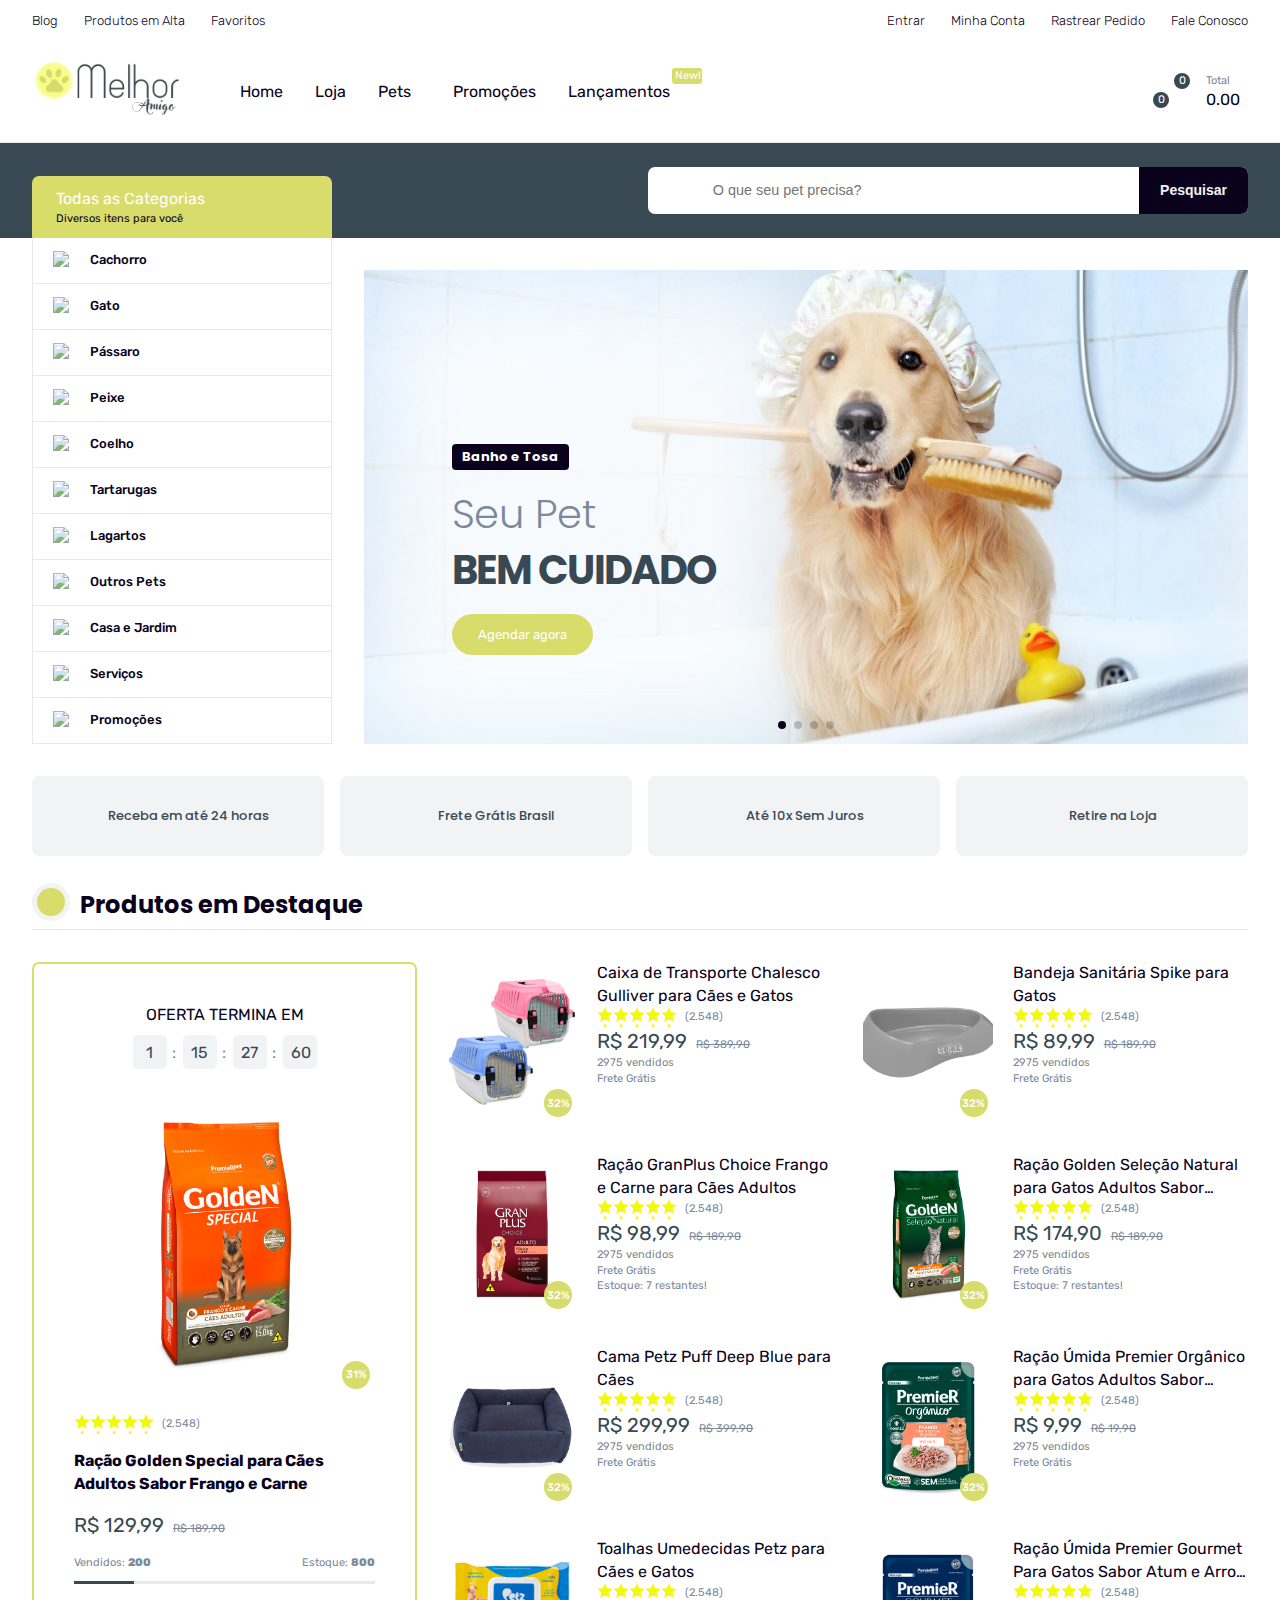
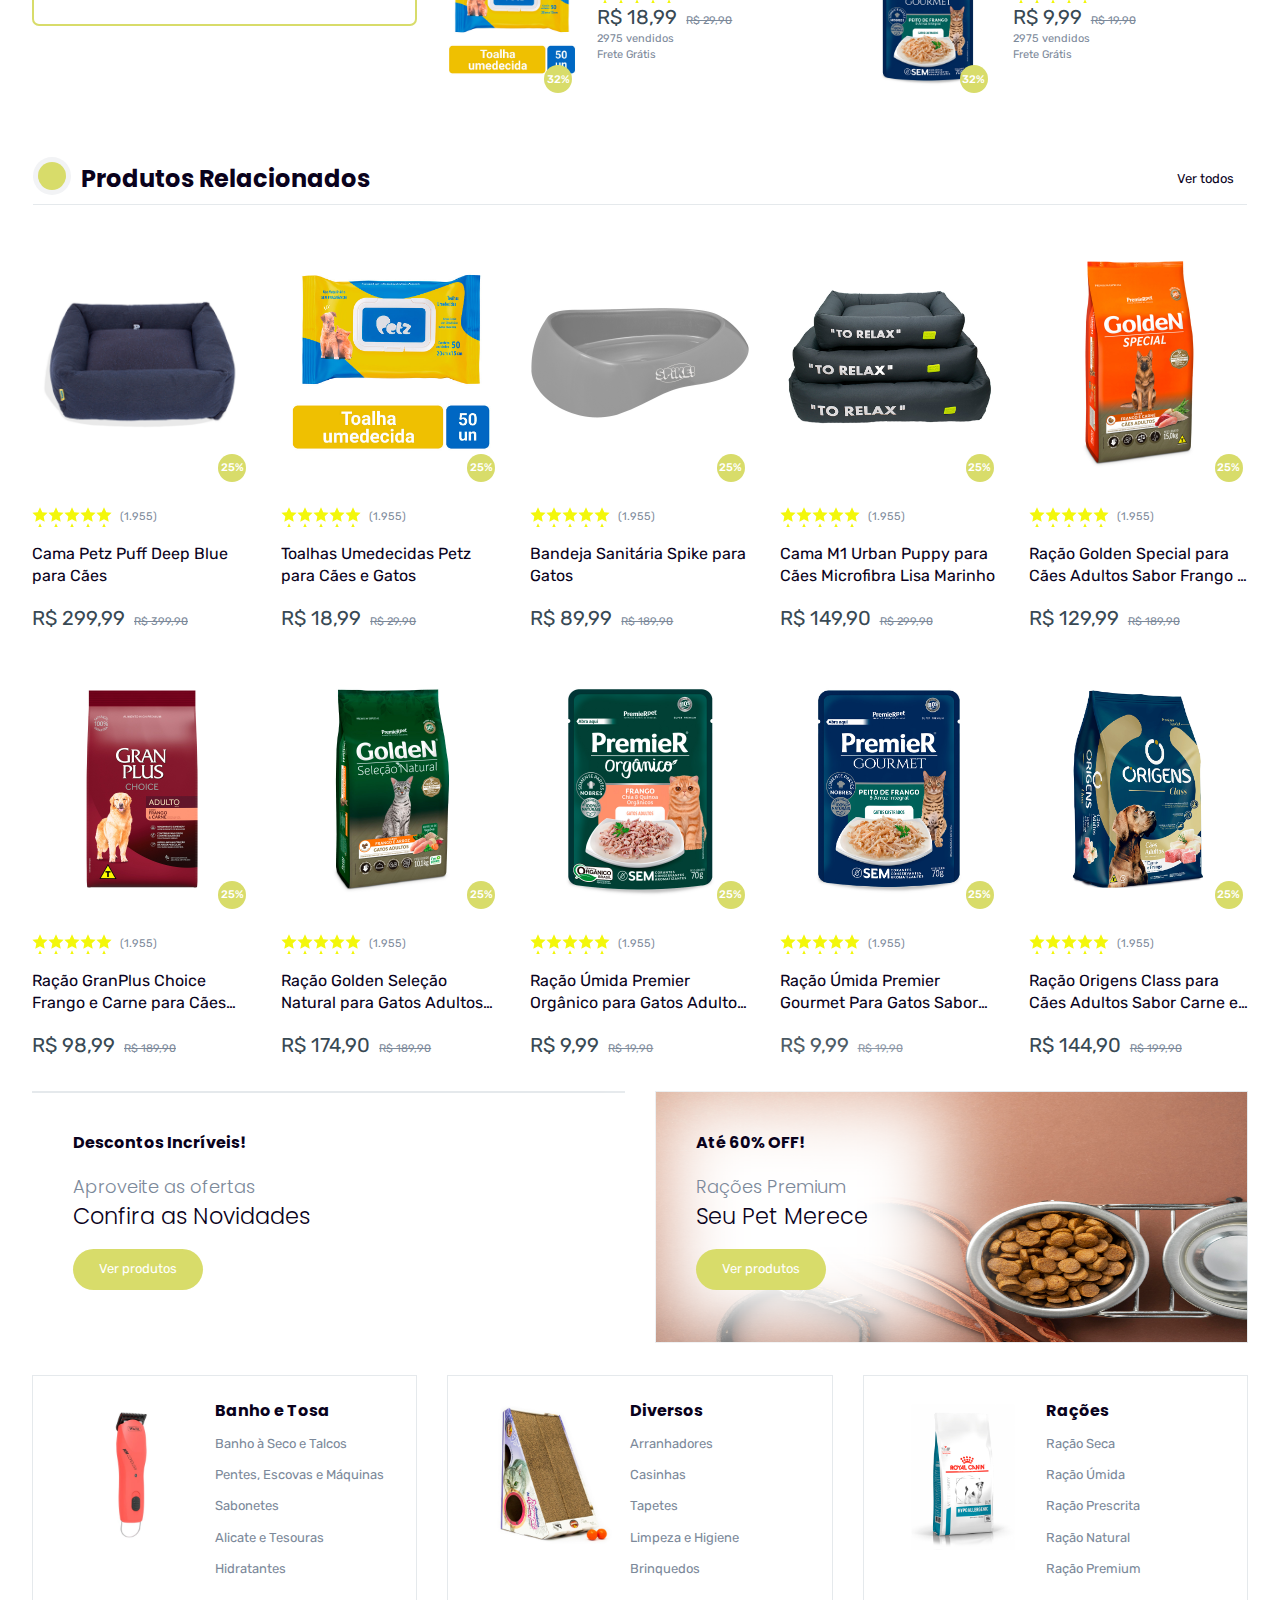
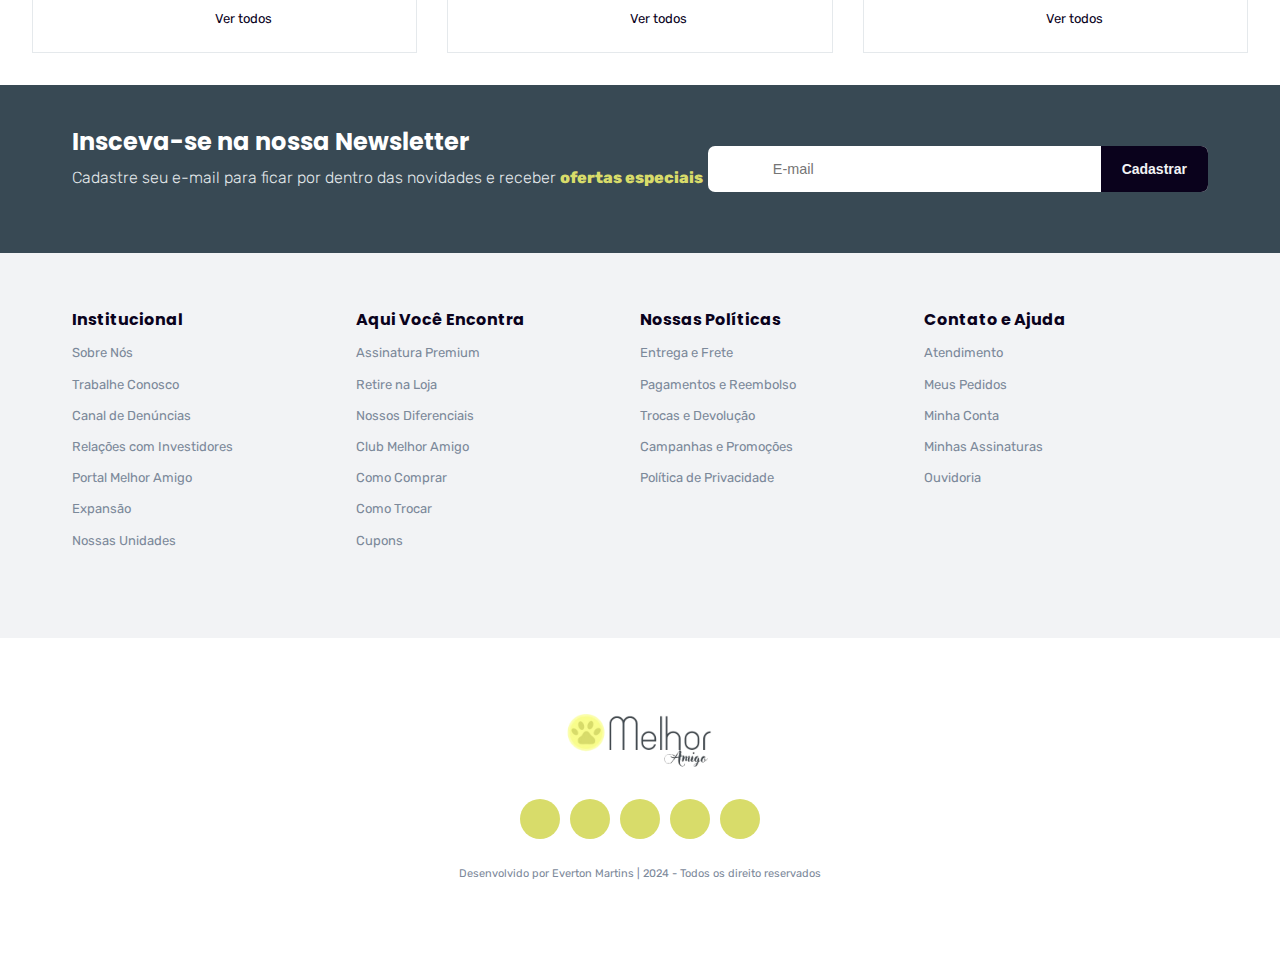
==== commit fffde3f4: "update-files" ====
--- a/index.html
+++ b/index.html
@@ -54,7 +54,7 @@
                             <div class="logo"></div>
                             <nav class="mobile-hide">
                                 <ul class="flexitem second-links">
-                                    <li><a href="#">Home</a></li>
+                                    <li><a href="/index.html">Home</a></li>
                                     <li><a href="#">Loja</a></li>
                                     <li class="has-child">
                                         <a href="#">Pets
@@ -363,42 +363,20 @@
                     <div class="wrapper">
                         <div class="myslider swiper">
                             <div class="swiper-wrapper">
+            
                                 <div class="swiper-slide">
                                     <div class="item">
                                         <div class="image object-cover">
-                                            <img src="assets/slider/slide2.jpg" alt="">
-                                        </div>
-                                        <div class="text-content flexcol">
-                                            <h4>Rações</h4>
-                                            <h2><span>Confira as Ofertas</span><br><span>Fique por Dentro</span></h2>
-                                            <a href="#" class="primary-button">Confira agora</a>
-                                        </div>
-                                    </div>
-                                </div>
-                                <div class="swiper-slide">
-                                    <div class="item">
-                                        <div class="image object-cover">
-                                            <img src="assets/slider/slide3.jpg" alt="">
-                                        </div>
-                                        <div class="text-content flexcol">
-                                            <h4>Rações</h4>
-                                            <h2><span>Seu Gato Vai Amar</span><br><span>Rações Premium</span></h2>
-                                            <a href="#" class="primary-button">Confira agora</a>
-                                        </div>
-                                    </div>
-                                </div>
-                                <div class="swiper-slide">
-                                    <div class="item">
-                                        <div class="image object-cover">
-                                            <img src="assets/slider/slide4.jpg" alt="">
+                                            <img src="assets/slider/slide_001.jpeg" alt="">
                                         </div>
                                         <div class="text-content flexcol">
                                             <h4>Banho e Tosa</h4>
-                                            <h2><span>Seu Pet Feliz</span><br><span>Banho e Tosa</span></h2>
+                                            <h2><span>Seu Pet </span><br><span>Bem cuidado</span></h2>
                                             <a href="#" class="primary-button">Agendar agora</a>
                                         </div>
                                     </div>
                                 </div>
+
                                 <div class="swiper-slide">
                                     <div class="item">
                                         <div class="image object-cover">
@@ -411,6 +389,33 @@
                                         </div>
                                     </div>
                                 </div>
+
+                                <div class="swiper-slide">
+                                    <div class="item">
+                                        <div class="image object-cover">
+                                            <img src="assets/slider/slide7.jpg" alt="">
+                                        </div>
+                                        <div class="text-content flexcol">
+                                            <h4>Veterinária</h4>
+                                            <h2><span>Cuidado que seu<br>Pet precisa</span><br><span>Consulte Conosco</span></h2>
+                                            <a href="#" class="primary-button">Agendar agora</a>
+                                        </div>
+                                    </div>
+                                </div>
+
+                                <div class="swiper-slide">
+                                    <div class="item">
+                                        <div class="image object-cover">
+                                            <img src="assets/slider/slide3.jpg" alt="">
+                                        </div>
+                                        <div class="text-content flexcol">
+                                            <h4>Rações</h4>
+                                            <h2><span>Seu Pet + Saudável</span><br><span>Rações Premium</span></h2>
+                                            <a href="#" class="primary-button">Confira agora</a>
+                                        </div>
+                                    </div>
+                                </div>
+
                             </div>
                             <div class="swiper-pagination"></div>
                         </div>
@@ -450,7 +455,7 @@
                         <div class="column">
                             <div class="flexwrap">
                                 <div class="row products big">
-                                    <div class="item">
+                                    <div class="item" id="produto_1">
                                         <div class="offer">
                                             <p>Oferta termina em</p>
                                             <ul class="flexcenter">
@@ -462,7 +467,7 @@
                                         </div>
                                         <div class="media">
                                             <div class="thumbnail">
-                                                <a href="#">
+                                                <a href="/page-single.html">
                                                     <img src="assets/products/cachorro/racao/racao_golden1.jpg" alt="">
                                                 </a>
                                             </div>
@@ -480,7 +485,7 @@
                                                 <div class="stars"></div>
                                                 <span class="mini-text">(2,548)</span>
                                             </div>
-                                            <h3 class="main-links"><a href="#">Ração Golden Special para Cães Adultos Sabor Frango e Carne</a></h3>
+                                            <h3 class="main-links"><a href="/page-single.html">Ração Golden Special para Cães Adultos Sabor Frango e Carne</a></h3>
                                             <div class="price">
                                                 <span class="current">R$ 129,99</span>
                                                 <span class="normal mini-text">R$ 189,90</span>
@@ -1072,7 +1077,7 @@
                                 <div class="row">
                                     <div class="item">
                                         <div class="image flexitem">
-                                            <div class="filter"></div>
+                                            <div class="filter-banner"></div>
                                             <img src="assets/slider/slide1.jpg" alt="">
                                         </div>
                                         <div class="text-content flexcol">
@@ -1086,7 +1091,7 @@
                                 <div class="row">
                                     <div class="item get-gray">
                                         <div class="image flexitem">
-                                            <div class="filter"></div>
+                                            <div class="filter-banner"></div>
                                             <img src="assets/slider/slide2.jpg" alt="">
                                         </div>
                                         <div class="text-content flexcol">
--- a/style.css
+++ b/style.css
@@ -593,14 +593,14 @@
 .slider .item::before {
     content: '';
     position: absolute;
-    top: 30%;
+    top: 0;
     left: 0;
-    width: 450px;
-    height: 300px;
+    width: 50%;
+    height: 100%;
     background-color: var(--white-color);
-    z-index: 1;
     filter: blur(50px);
     opacity: .8;
+    z-index: 1;
 }
 
 .slider .text-content {
@@ -963,7 +963,7 @@
     max-height: 250px;
 }
 
-.banners .item .image .filter {
+.banners .item .image .filter-banner {
     width: 50%;
     height: var(--percent100);
     background-color: var(--white-color);
@@ -2153,33 +2153,6 @@
     font-size: 0.85em;
     margin-top: 0.5em;
 }
-
-
-
-
-
-
-/*MODAL*/
-
-
-
-
-
-
-
-
-
-
-
-
-
-
-
-
-
-
-
-
 
 
 
